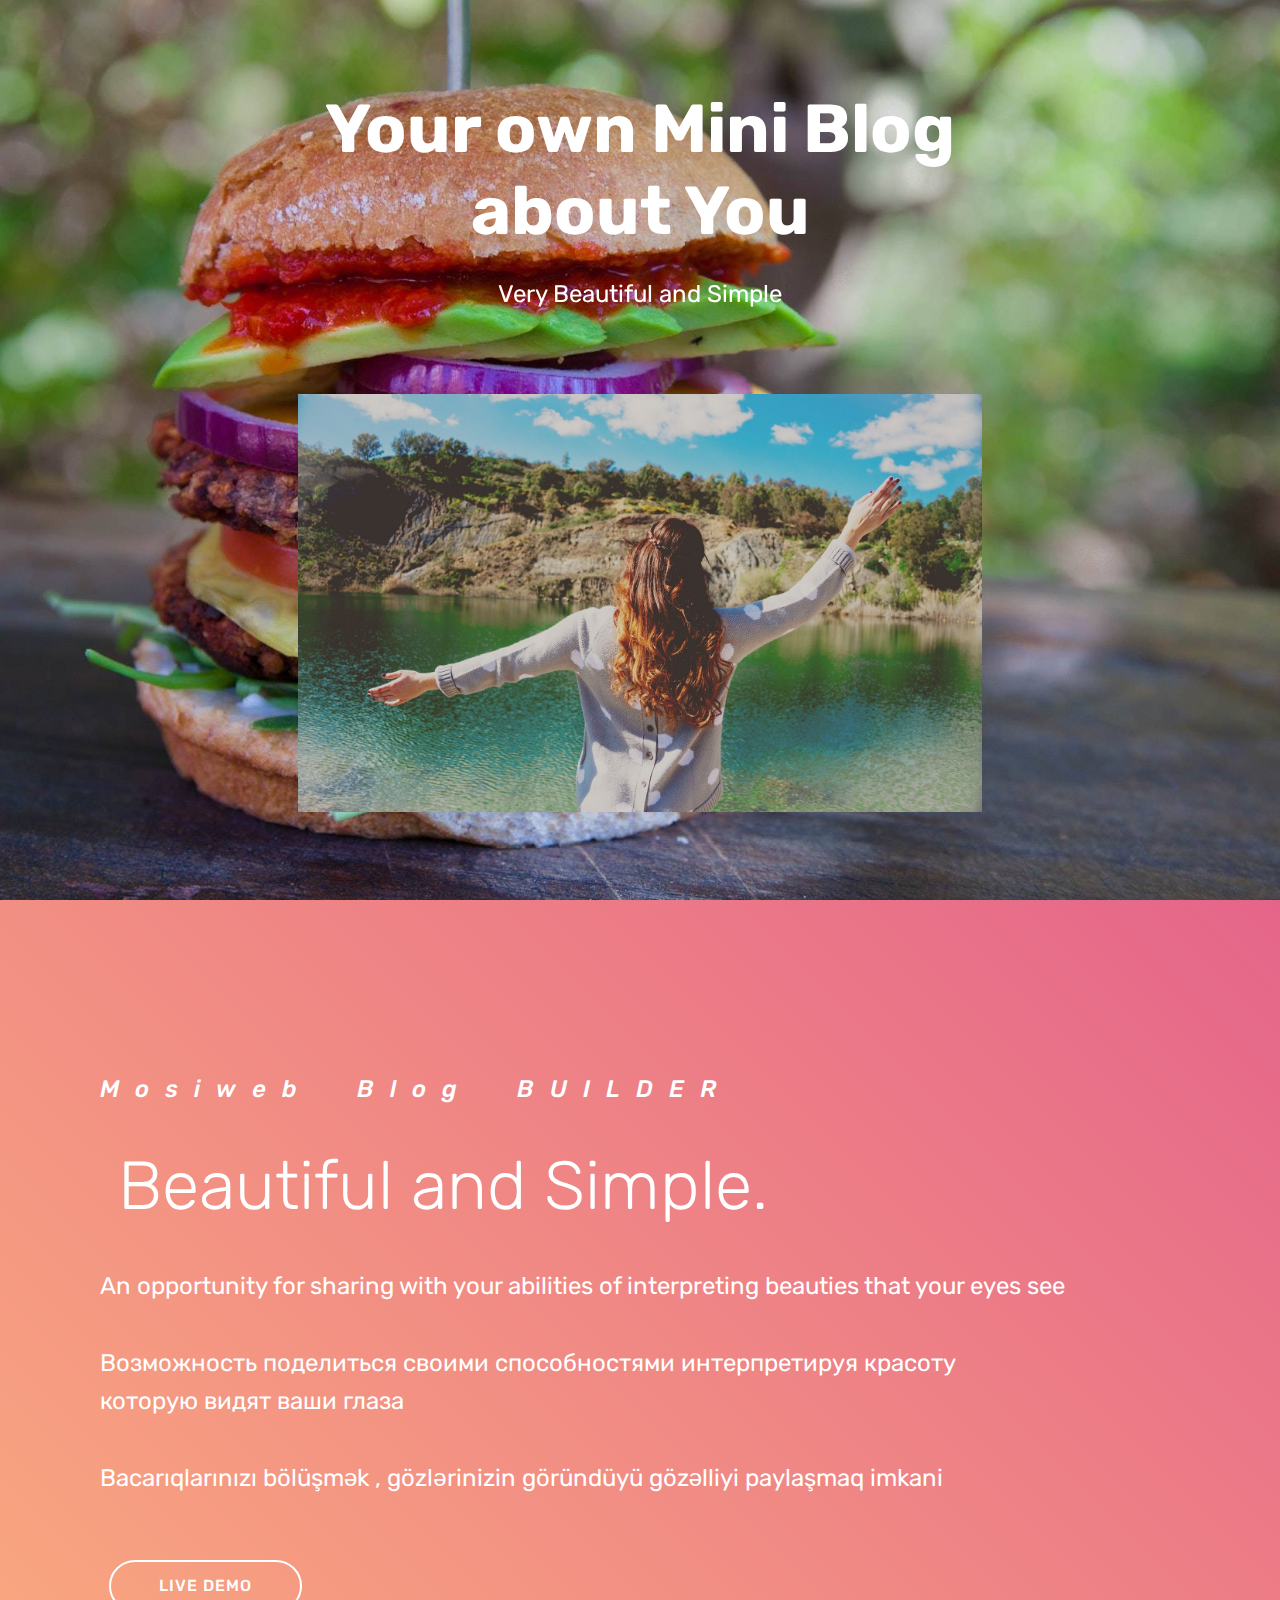
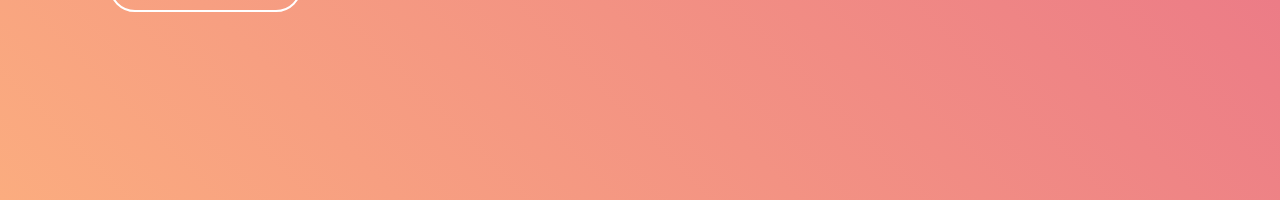
==== index.html @ c3b63a8f "create github pages" ====
<!DOCTYPE html>
<html >
<head>
  <!-- Site made with Mobirise Website Builder v4.6.5, https://mobirise.com -->
  <meta charset="UTF-8">
  <meta http-equiv="X-UA-Compatible" content="IE=edge">
  <meta name="generator" content="Mobirise v4.6.5, mobirise.com">
  <meta name="viewport" content="width=device-width, initial-scale=1, minimum-scale=1">
  <link rel="shortcut icon" href="assets/images/smashicons-128x128.png" type="image/x-icon">
  <meta name="description" content="">
  <title>Mosi Web</title>
  <link rel="stylesheet" href="assets/web/assets/mobirise-icons/mobirise-icons.css">
  <link rel="stylesheet" href="assets/tether/tether.min.css">
  <link rel="stylesheet" href="assets/bootstrap/css/bootstrap.min.css">
  <link rel="stylesheet" href="assets/bootstrap/css/bootstrap-grid.min.css">
  <link rel="stylesheet" href="assets/bootstrap/css/bootstrap-reboot.min.css">
  <link rel="stylesheet" href="assets/soundcloud-plugin/style.css">
  <link rel="stylesheet" href="assets/theme/css/style.css">
  <link rel="stylesheet" href="assets/mobirise/css/mbr-additional.css" type="text/css">
  
  
  
</head>
<body>
  <section class="header4 cid-qLmcb4S2F9 mbr-fullscreen mbr-parallax-background" id="header4-1">

    

    

    <div class="container">
        <div class="row justify-content-md-center">
            <div class="media-content col-md-10">
                <h1 class="mbr-section-title align-center mbr-white pb-3 mbr-bold mbr-fonts-style display-1">
                    Your own Mini Blog<br>about You</h1>
                
                <div class="mbr-text align-center mbr-white pb-3">
                    <p class="mbr-text mbr-fonts-style display-5">
                        Very Beautiful and Simple</p>
                </div>
                
            </div>
            <div class="mbr-figure pt-5">
                <img src="assets/images/mbr-1768x1080.jpg" alt="Mobirise" title="" style="width: 60%;">
            </div>
        </div>
    </div>
</section>

<section class="engine"><a href="https://mobirise.ws/e">best web builder software</a></section><section class="header11 cid-qLmchrKUx7 mbr-fullscreen" id="header11-2">

    <!-- Block parameters controls (Blue "Gear" panel) -->
    
    <!-- End block parameters -->

    
    <div class="container align-left">
        <div class="media-container-column mbr-white col-md-12">
            <h3 class="mbr-section-subtitle py-3 mbr-fonts-style display-5">
                Mosiweb &nbsp;Blog &nbsp;BUILDER
            </h3>
            <h1 class="mbr-section-title py-3 mbr-fonts-style display-1">&nbsp;Beautiful and Simple.
            </h1>
            <p class="mbr-text py-3 mbr-fonts-style display-5">An opportunity for sharing with your abilities of interpreting beauties that your eyes see<br><br>Возможность поделиться своими способностями
интерпретируя красоту<br>которую видят ваши глаза<br><br>Bacarıqlarınızı bölüşmək , gözlərinizin göründüyü gözəlliyi paylaşmaq imkani<br></p>
            <div class="mbr-section-btn py-4"><a class="btn btn-md btn-white-outline display-4" href="page1.html">LIVE DEMO</a></div>
        </div>
    </div>

    
</section>


  <script src="assets/web/assets/jquery/jquery.min.js"></script>
  <script src="assets/popper/popper.min.js"></script>
  <script src="assets/tether/tether.min.js"></script>
  <script src="assets/bootstrap/js/bootstrap.min.js"></script>
  <script src="assets/smoothscroll/smooth-scroll.js"></script>
  <script src="assets/parallax/jarallax.min.js"></script>
  <script src="assets/theme/js/script.js"></script>
  
  
</body>
</html>
---- assets/web/assets/mobirise-icons/mobirise-icons.css ----
@font-face {
  font-family: 'MobiriseIcons';
  src:  url('mobirise-icons.eot?spat4u');
  src:  url('mobirise-icons.eot?spat4u#iefix') format('embedded-opentype'),
    url('mobirise-icons.ttf?spat4u') format('truetype'),
    url('mobirise-icons.woff?spat4u') format('woff'),
    url('mobirise-icons.svg?spat4u#MobiriseIcons') format('svg');
  font-weight: normal;
  font-style: normal;
}

[class^="mbri-"], [class*=" mbri-"] {
  /* use !important to prevent issues with browser extensions that change fonts */
  font-family: MobiriseIcons !important;
  speak: none;
  font-style: normal;
  font-weight: normal;
  font-variant: normal;
  text-transform: none;
  line-height: 1;

  /* Better Font Rendering =========== */
  -webkit-font-smoothing: antialiased;
  -moz-osx-font-smoothing: grayscale;
}

.mbri-add-submenu:before {
  content: "\e900";
}
.mbri-alert:before {
  content: "\e901";
}
.mbri-align-center:before {
  content: "\e902";
}
.mbri-align-justify:before {
  content: "\e903";
}
.mbri-align-left:before {
  content: "\e904";
}
.mbri-align-right:before {
  content: "\e905";
}
.mbri-android:before {
  content: "\e906";
}
.mbri-apple:before {
  content: "\e907";
}
.mbri-arrow-down:before {
  content: "\e908";
}
.mbri-arrow-next:before {
  content: "\e909";
}
.mbri-arrow-prev:before {
  content: "\e90a";
}
.mbri-arrow-up:before {
  content: "\e90b";
}
.mbri-bold:before {
  content: "\e90c";
}
.mbri-bookmark:before {
  content: "\e90d";
}
.mbri-bootstrap:before {
  content: "\e90e";
}
.mbri-briefcase:before {
  content: "\e90f";
}
.mbri-browse:before {
  content: "\e910";
}
.mbri-bulleted-list:before {
  content: "\e911";
}
.mbri-calendar:before {
  content: "\e912";
}
.mbri-camera:before {
  content: "\e913";
}
.mbri-cart-add:before {
  content: "\e914";
}
.mbri-cart-full:before {
  content: "\e915";
}
.mbri-cash:before {
  content: "\e916";
}
.mbri-change-style:before {
  content: "\e917";
}
.mbri-chat:before {
  content: "\e918";
}
.mbri-clock:before {
  content: "\e919";
}
.mbri-close:before {
  content: "\e91a";
}
.mbri-cloud:before {
  content: "\e91b";
}
.mbri-code:before {
  content: "\e91c";
}
.mbri-contact-form:before {
  content: "\e91d";
}
.mbri-credit-card:before {
  content: "\e91e";
}
.mbri-cursor-click:before {
  content: "\e91f";
}
.mbri-cust-feedback:before {
  content: "\e920";
}
.mbri-database:before {
  content: "\e921";
}
.mbri-delivery:before {
  content: "\e922";
}
.mbri-desktop:before {
  content: "\e923";
}
.mbri-devices:before {
  content: "\e924";
}
.mbri-down:before {
  content: "\e925";
}
.mbri-download:before {
  content: "\e989";
}
.mbri-drag-n-drop:before {
  content: "\e927";
}
.mbri-drag-n-drop2:before {
  content: "\e928";
}
.mbri-edit:before {
  content: "\e929";
}
.mbri-edit2:before {
  content: "\e92a";
}
.mbri-error:before {
  content: "\e92b";
}
.mbri-extension:before {
  content: "\e92c";
}
.mbri-features:before {
  content: "\e92d";
}
.mbri-file:before {
  content: "\e92e";
}
.mbri-flag:before {
  content: "\e92f";
}
.mbri-folder:before {
  content: "\e930";
}
.mbri-gift:before {
  content: "\e931";
}
.mbri-github:before {
  content: "\e932";
}
.mbri-globe:before {
  content: "\e933";
}
.mbri-globe-2:before {
  content: "\e934";
}
.mbri-growing-chart:before {
  content: "\e935";
}
.mbri-hearth:before {
  content: "\e936";
}
.mbri-help:before {
  content: "\e937";
}
.mbri-home:before {
  content: "\e938";
}
.mbri-hot-cup:before {
  content: "\e939";
}
.mbri-idea:before {
  content: "\e93a";
}
.mbri-image-gallery:before {
  content: "\e93b";
}
.mbri-image-slider:before {
  content: "\e93c";
}
.mbri-info:before {
  content: "\e93d";
}
.mbri-italic:before {
  content: "\e93e";
}
.mbri-key:before {
  content: "\e93f";
}
.mbri-laptop:before {
  content: "\e940";
}
.mbri-layers:before {
  content: "\e941";
}
.mbri-left-right:before {
  content: "\e942";
}
.mbri-left:before {
  content: "\e943";
}
.mbri-letter:before {
  content: "\e944";
}
.mbri-like:before {
  content: "\e945";
}
.mbri-link:before {
  content: "\e946";
}
.mbri-lock:before {
  content: "\e947";
}
.mbri-login:before {
  content: "\e948";
}
.mbri-logout:before {
  content: "\e949";
}
.mbri-magic-stick:before {
  content: "\e94a";
}
.mbri-map-pin:before {
  content: "\e94b";
}
.mbri-menu:before {
  content: "\e94c";
}
.mbri-mobile:before {
  content: "\e94d";
}
.mbri-mobile2:before {
  content: "\e94e";
}
.mbri-mobirise:before {
  content: "\e94f";
}
.mbri-more-horizontal:before {
  content: "\e950";
}
.mbri-more-vertical:before {
  content: "\e951";
}
.mbri-music:before {
  content: "\e952";
}
.mbri-new-file:before {
  content: "\e953";
}
.mbri-numbered-list:before {
  content: "\e954";
}
.mbri-opened-folder:before {
  content: "\e955";
}
.mbri-pages:before {
  content: "\e956";
}
.mbri-paper-plane:before {
  content: "\e957";
}
.mbri-paperclip:before {
  content: "\e958";
}
.mbri-photo:before {
  content: "\e959";
}
.mbri-photos:before {
  content: "\e95a";
}
.mbri-pin:before {
  content: "\e95b";
}
.mbri-play:before {
  content: "\e95c";
}
.mbri-plus:before {
  content: "\e95d";
}
.mbri-preview:before {
  content: "\e95e";
}
.mbri-print:before {
  content: "\e95f";
}
.mbri-protect:before {
  content: "\e960";
}
.mbri-question:before {
  content: "\e961";
}
.mbri-quote-left:before {
  content: "\e962";
}
.mbri-quote-right:before {
  content: "\e963";
}
.mbri-refresh:before {
  content: "\e964";
}
.mbri-responsive:before {
  content: "\e965";
}
.mbri-right:before {
  content: "\e966";
}
.mbri-rocket:before {
  content: "\e967";
}
.mbri-sad-face:before {
  content: "\e968";
}
.mbri-sale:before {
  content: "\e969";
}
.mbri-save:before {
  content: "\e96a";
}
.mbri-search:before {
  content: "\e96b";
}
.mbri-setting:before {
  content: "\e96c";
}
.mbri-setting2:before {
  content: "\e96d";
}
.mbri-setting3:before {
  content: "\e96e";
}
.mbri-share:before {
  content: "\e96f";
}
.mbri-shopping-bag:before {
  content: "\e970";
}
.mbri-shopping-basket:before {
  content: "\e971";
}
.mbri-shopping-cart:before {
  content: "\e972";
}
.mbri-sites:before {
  content: "\e973";
}
.mbri-smile-face:before {
  content: "\e974";
}
.mbri-speed:before {
  content: "\e975";
}
.mbri-star:before {
  content: "\e976";
}
.mbri-success:before {
  content: "\e977";
}
.mbri-sun:before {
  content: "\e978";
}
.mbri-sun2:before {
  content: "\e979";
}
.mbri-tablet:before {
  content: "\e97a";
}
.mbri-tablet-vertical:before {
  content: "\e97b";
}
.mbri-target:before {
  content: "\e97c";
}
.mbri-timer:before {
  content: "\e97d";
}
.mbri-to-ftp:before {
  content: "\e97e";
}
.mbri-to-local-drive:before {
  content: "\e97f";
}
.mbri-touch-swipe:before {
  content: "\e980";
}
.mbri-touch:before {
  content: "\e981";
}
.mbri-trash:before {
  content: "\e982";
}
.mbri-underline:before {
  content: "\e983";
}
.mbri-unlink:before {
  content: "\e984";
}
.mbri-unlock:before {
  content: "\e985";
}
.mbri-up-down:before {
  content: "\e986";
}
.mbri-up:before {
  content: "\e987";
}
.mbri-update:before {
  content: "\e988";
}
.mbri-upload:before {
 content: "\e926"; 
}
.mbri-user:before {
  content: "\e98a";
}
.mbri-user2:before {
  content: "\e98b";
}
.mbri-users:before {
  content: "\e98c";
}
.mbri-video:before {
  content: "\e98d";
}
.mbri-video-play:before {
  content: "\e98e";
}
.mbri-watch:before {
  content: "\e98f";
}
.mbri-website-theme:before {
  content: "\e990";
}
.mbri-wifi:before {
  content: "\e991";
}
.mbri-windows:before {
  content: "\e992";
}
.mbri-zoom-out:before {
  content: "\e993";
}
.mbri-redo:before {
  content: "\e994";
}
.mbri-undo:before {
  content: "\e995";
}
---- assets/soundcloud-plugin/style.css ----
.addons-container {
  position: relative;
  margin-left: auto;
  margin-right: auto;
  padding-right: 15px;
  padding-left: 15px; }
  @media (min-width: 576px) {
    .addons-container {
      padding-right: 15px;
      padding-left: 15px; } }
  @media (min-width: 768px) {
    .addons-container {
      padding-right: 15px;
      padding-left: 15px; } }
  @media (min-width: 992px) {
    .addons-container {
      padding-right: 15px;
      padding-left: 15px; } }
  @media (min-width: 1200px) {
    .addons-container {
      padding-right: 15px;
      padding-left: 15px; } }
  @media (min-width: 576px) {
    .addons-container {
      width: 540px;
      max-width: 100%; } }
  @media (min-width: 768px) {
    .addons-container {
      width: 720px;
      max-width: 100%; } }
  @media (min-width: 992px) {
    .addons-container {
      width: 960px;
      max-width: 100%; } }
  @media (min-width: 1200px) {
    .addons-container {
      width: 1140px;
      max-width: 100%; } }

.addons-container-inner{
    position: relative;
    width: 100%;
    min-height: 1px;
    padding-right: 15px;
    padding-left: 15px;
}
@media (min-width: 567px) {
    .addons-container-inner{
        -ms-flex: 0 0 66.666667%;
        flex: 0 0 66.666667%;
        max-width: 66.666667%;
    }
}
.addons-row{
    display: flex;
    justify-content:center;
}
---- assets/theme/css/style.css ----
/*!
 * Mobirise v4 theme (https://mobirise.com/)
 * Copyright 2017 Mobirise
 */
section {
  background-color: #eeeeee; }

section,
.container,
.container-fluid {
  position: relative;
  word-wrap: break-word; }

a.mbr-iconfont:hover {
  text-decoration: none; }

.article .lead p, .article .lead ul, .article .lead ol, .article .lead pre, .article .lead blockquote {
  margin-bottom: 0; }

a {
  font-style: normal;
  font-weight: 400;
  cursor: pointer; }
  a, a:hover {
    text-decoration: none; }

figure {
  margin-bottom: 0; }

body {
  color: #232323; }

h1, h2, h3, h4, h5, h6,
.h1, .h2, .h3, .h4, .h5, .h6,
.display-1, .display-2, .display-3, .display-4 {
  line-height: 1;
  word-break: break-word;
  word-wrap: break-word; }

b, strong {
  font-weight: bold; }

blockquote {
  padding: 10px 0 10px 20px;
  position: relative;
  border-left: 2px solid;
  border-color: #ff3366; }

input:-webkit-autofill, input:-webkit-autofill:hover, input:-webkit-autofill:focus, input:-webkit-autofill:active {
  transition-delay: 9999s;
  transition-property: background-color, color; }

textarea[type="hidden"] {
  display: none; }

body {
  position: relative; }

section {
  background-position: 50% 50%;
  background-repeat: no-repeat;
  background-size: cover; }
  section .mbr-background-video,
  section .mbr-background-video-preview {
    position: absolute;
    bottom: 0;
    left: 0;
    right: 0;
    top: 0; }

.hidden {
  visibility: hidden; }

.mbr-z-index20 {
  z-index: 20; }

/*! Base colors */
.mbr-white {
  color: #ffffff; }

.mbr-black {
  color: #000000; }

.mbr-bg-white {
  background-color: #ffffff; }

.mbr-bg-black {
  background-color: #000000; }

/*! Text-aligns */
.align-left {
  text-align: left; }

.align-center {
  text-align: center; }

.align-right {
  text-align: right; }

@media (max-width: 767px) {
  .align-left, .align-center, .align-right, .mbr-section-btn, .mbr-section-title {
    text-align: center; } }
/*! Font-weight  */
.mbr-light {
  font-weight: 300; }

.mbr-regular {
  font-weight: 400; }

.mbr-semibold {
  font-weight: 500; }

.mbr-bold {
  font-weight: 700; }

/*! Media  */
.media-size-item {
  -webkit-flex: 1 1 auto;
  -moz-flex: 1 1 auto;
  -ms-flex: 1 1 auto;
  -o-flex: 1 1 auto;
  flex: 1 1 auto; }

.media-content {
  -webkit-flex-basis: 100%;
  flex-basis: 100%; }

.media-container-row {
  display: -ms-flexbox;
  display: -webkit-flex;
  display: flex;
  -webkit-flex-direction: row;
  -ms-flex-direction: row;
  flex-direction: row;
  -webkit-flex-wrap: wrap;
  -ms-flex-wrap: wrap;
  flex-wrap: wrap;
  -webkit-justify-content: center;
  -ms-flex-pack: center;
  justify-content: center;
  -webkit-align-content: center;
  -ms-flex-line-pack: center;
  align-content: center;
  -webkit-align-items: start;
  -ms-flex-align: start;
  align-items: start; }
  .media-container-row .media-size-item {
    width: 400px; }

.media-container-column {
  display: -ms-flexbox;
  display: -webkit-flex;
  display: flex;
  -webkit-flex-direction: column;
  -ms-flex-direction: column;
  flex-direction: column;
  -webkit-flex-wrap: wrap;
  -ms-flex-wrap: wrap;
  flex-wrap: wrap;
  -webkit-justify-content: center;
  -ms-flex-pack: center;
  justify-content: center;
  -webkit-align-content: center;
  -ms-flex-line-pack: center;
  align-content: center;
  -webkit-align-items: stretch;
  -ms-flex-align: stretch;
  align-items: stretch; }
  .media-container-column > * {
    width: 100%; }

@media (min-width: 992px) {
  .media-container-row {
    -webkit-flex-wrap: nowrap;
    -ms-flex-wrap: nowrap;
    flex-wrap: nowrap; } }
figure {
  overflow: hidden; }

figure[mbr-media-size] {
  transition: width 0.1s; }

.mbr-figure img, .mbr-figure iframe {
  display: block;
  width: 100%; }

.card {
  background-color: transparent;
  border: none; }

.card-img {
  text-align: center;
  flex-shrink: 0; }

.media {
  max-width: 100%;
  margin: 0 auto; }

.mbr-figure {
  -ms-flex-item-align: center;
  -ms-grid-row-align: center;
  -webkit-align-self: center;
  align-self: center; }

.media-container > div {
  max-width: 100%; }

.mbr-figure img, .card-img img {
  width: 100%; }

@media (max-width: 991px) {
  .media-size-item {
    width: auto !important; }

  .media {
    width: auto; }

  .mbr-figure {
    width: 100% !important; } }
/*! Buttons */
.mbr-section-btn {
  margin-left: -.25rem;
  margin-right: -.25rem;
  font-size: 0; }

nav .mbr-section-btn {
  margin-left: 0rem;
  margin-right: 0rem; }

/*! Btn icon margin */
.btn .mbr-iconfont, .btn.btn-sm .mbr-iconfont {
  cursor: pointer;
  margin-right: 0.5rem; }

.btn.btn-md .mbr-iconfont, .btn.btn-md .mbr-iconfont {
  margin-right: 0.8rem; }

.mbr-regular {
  font-weight: 400; }

.mbr-semibold {
  font-weight: 500; }

.mbr-bold {
  font-weight: 700; }

[type="submit"] {
  -webkit-appearance: none; }

/*! Full-screen */
.mbr-fullscreen .mbr-overlay {
  min-height: 100vh; }

.mbr-fullscreen {
  display: flex;
  display: -webkit-flex;
  display: -moz-flex;
  display: -ms-flex;
  display: -o-flex;
  align-items: center;
  -webkit-align-items: center;
  min-height: 100vh;
  padding-top: 3rem;
  padding-bottom: 3rem; }

/*! Map */
.map {
  height: 25rem;
  position: relative; }
  .map iframe {
    width: 100%;
    height: 100%; }

/* Form */
.form-asterisk {
  font-family: initial;
  position: absolute;
  top: -2px;
  font-weight: normal; }

/*! Scroll to top arrow */
.mbr-arrow-up {
  bottom: 25px;
  right: 90px;
  position: fixed;
  text-align: right;
  z-index: 5000;
  color: #ffffff;
  font-size: 32px;
  transform: rotate(180deg);
  -webkit-transform: rotate(180deg); }

.mbr-arrow-up a {
  background: rgba(0, 0, 0, 0.2);
  border-radius: 3px;
  color: #fff;
  display: inline-block;
  height: 60px;
  width: 60px;
  outline-style: none !important;
  position: relative;
  text-decoration: none;
  transition: all .3s ease-in-out;
  cursor: pointer;
  text-align: center; }
  .mbr-arrow-up a:hover {
    background-color: rgba(0, 0, 0, 0.4); }
  .mbr-arrow-up a i {
    line-height: 60px; }

.mbr-arrow-up-icon {
  display: block;
  color: #fff; }

.mbr-arrow-up-icon::before {
  content: "\203a";
  display: inline-block;
  font-family: serif;
  font-size: 32px;
  line-height: 1;
  font-style: normal;
  position: relative;
  top: 6px;
  left: -4px;
  -webkit-transform: rotate(-90deg);
  transform: rotate(-90deg); }

/*! Arrow Down */
.mbr-arrow {
  position: absolute;
  bottom: 45px;
  left: 50%;
  width: 60px;
  height: 60px;
  cursor: pointer;
  background-color: rgba(80, 80, 80, 0.5);
  border-radius: 50%;
  -webkit-transform: translateX(-50%);
  transform: translateX(-50%); }
  .mbr-arrow > a {
    display: inline-block;
    text-decoration: none;
    outline-style: none;
    -webkit-animation: arrowdown 1.7s ease-in-out infinite;
    animation: arrowdown 1.7s ease-in-out infinite; }
    .mbr-arrow > a > i {
      position: absolute;
      top: -2px;
      left: 15px;
      font-size: 2rem; }

@keyframes arrowdown {
  0% {
    transform: translateY(0px);
    -webkit-transform: translateY(0px); }
  50% {
    transform: translateY(-5px);
    -webkit-transform: translateY(-5px); }
  100% {
    transform: translateY(0px);
    -webkit-transform: translateY(0px); } }
@-webkit-keyframes arrowdown {
  0% {
    transform: translateY(0px);
    -webkit-transform: translateY(0px); }
  50% {
    transform: translateY(-5px);
    -webkit-transform: translateY(-5px); }
  100% {
    transform: translateY(0px);
    -webkit-transform: translateY(0px); } }
@media (max-width: 500px) {
  .mbr-arrow-up {
    left: 50%;
    right: auto;
    transform: translateX(-50%) rotate(180deg);
    -webkit-transform: translateX(-50%) rotate(180deg); } }
/*Gradients animation*/
@keyframes gradient-animation {
  from {
    background-position: 0% 100%;
    animation-timing-function: ease-in-out; }
  to {
    background-position: 100% 0%;
    animation-timing-function: ease-in-out; } }
@-webkit-keyframes gradient-animation {
  from {
    background-position: 0% 100%;
    animation-timing-function: ease-in-out; }
  to {
    background-position: 100% 0%;
    animation-timing-function: ease-in-out; } }
.bg-gradient {
  background-size: 200% 200%;
  animation: gradient-animation 5s infinite alternate;
  -webkit-animation: gradient-animation 5s infinite alternate; }

.menu .navbar-brand {
  display: -webkit-flex; }
  .menu .navbar-brand span {
    display: flex;
    display: -webkit-flex; }
  .menu .navbar-brand .navbar-caption-wrap {
    display: -webkit-flex; }
  .menu .navbar-brand .navbar-logo img {
    display: -webkit-flex; }
@media (min-width: 768px) and (max-width: 991px) {
  .menu .navbar-toggleable-sm .navbar-nav {
    display: -webkit-box;
    display: -webkit-flex;
    display: -ms-flexbox; } }
@media (min-width: 992px) {
  .menu .navbar-nav.nav-dropdown {
    display: -webkit-flex; }
  .menu .navbar-toggleable-sm .navbar-collapse {
    display: -webkit-flex !important; } }

/*# sourceMappingURL=style.css.map */
.engine {
	position: absolute;
	text-indent: -2400px;
	text-align: center;
	padding: 0;
	top: 0;
	left: -2400px;
}
---- assets/mobirise/css/mbr-additional.css ----
@import url(https://fonts.googleapis.com/css?family=Rubik:300,300i,400,400i,500,500i,700,700i,900,900i);





body {
  font-style: normal;
  line-height: 1.5;
}
.mbr-section-title {
  font-style: normal;
  line-height: 1.2;
}
.mbr-section-subtitle {
  line-height: 1.3;
}
.mbr-text {
  font-style: normal;
  line-height: 1.6;
}
.display-1 {
  font-family: 'Rubik', sans-serif;
  font-size: 4.25rem;
}
.display-1 > .mbr-iconfont {
  font-size: 6.8rem;
}
.display-2 {
  font-family: 'Rubik', sans-serif;
  font-size: 3rem;
}
.display-2 > .mbr-iconfont {
  font-size: 4.8rem;
}
.display-4 {
  font-family: 'Rubik', sans-serif;
  font-size: 1rem;
}
.display-4 > .mbr-iconfont {
  font-size: 1.6rem;
}
.display-5 {
  font-family: 'Rubik', sans-serif;
  font-size: 1.5rem;
}
.display-5 > .mbr-iconfont {
  font-size: 2.4rem;
}
.display-7 {
  font-family: 'Rubik', sans-serif;
  font-size: 1rem;
}
.display-7 > .mbr-iconfont {
  font-size: 1.6rem;
}
/* ---- Fluid typography for mobile devices ---- */
/* 1.4 - font scale ratio ( bootstrap == 1.42857 ) */
/* 100vw - current viewport width */
/* (48 - 20)  48 == 48rem == 768px, 20 == 20rem == 320px(minimal supported viewport) */
/* 0.65 - min scale variable, may vary */
@media (max-width: 768px) {
  .display-1 {
    font-size: 3.4rem;
    font-size: calc( 2.1374999999999997rem + (4.25 - 2.1374999999999997) * ((100vw - 20rem) / (48 - 20)));
    line-height: calc( 1.4 * (2.1374999999999997rem + (4.25 - 2.1374999999999997) * ((100vw - 20rem) / (48 - 20))));
  }
  .display-2 {
    font-size: 2.4rem;
    font-size: calc( 1.7rem + (3 - 1.7) * ((100vw - 20rem) / (48 - 20)));
    line-height: calc( 1.4 * (1.7rem + (3 - 1.7) * ((100vw - 20rem) / (48 - 20))));
  }
  .display-4 {
    font-size: 0.8rem;
    font-size: calc( 1rem + (1 - 1) * ((100vw - 20rem) / (48 - 20)));
    line-height: calc( 1.4 * (1rem + (1 - 1) * ((100vw - 20rem) / (48 - 20))));
  }
  .display-5 {
    font-size: 1.2rem;
    font-size: calc( 1.175rem + (1.5 - 1.175) * ((100vw - 20rem) / (48 - 20)));
    line-height: calc( 1.4 * (1.175rem + (1.5 - 1.175) * ((100vw - 20rem) / (48 - 20))));
  }
}
/* Buttons */
.btn {
  font-weight: 500;
  border-width: 2px;
  font-style: normal;
  letter-spacing: 1px;
  margin: .4rem .8rem;
  white-space: normal;
  -webkit-transition: all 0.3s ease-in-out;
  -moz-transition: all 0.3s ease-in-out;
  transition: all 0.3s ease-in-out;
  padding: 1rem 3rem;
  border-radius: 3px;
  display: inline-flex;
  align-items: center;
  justify-content: center;
  word-break: break-word;
}
.btn-sm {
  font-weight: 500;
  letter-spacing: 1px;
  -webkit-transition: all 0.3s ease-in-out;
  -moz-transition: all 0.3s ease-in-out;
  transition: all 0.3s ease-in-out;
  padding: 0.6rem 1.5rem;
  border-radius: 3px;
}
.btn-md {
  font-weight: 500;
  letter-spacing: 1px;
  margin: .4rem .8rem !important;
  -webkit-transition: all 0.3s ease-in-out;
  -moz-transition: all 0.3s ease-in-out;
  transition: all 0.3s ease-in-out;
  padding: 1rem 3rem;
  border-radius: 3px;
}
.btn-lg {
  font-weight: 500;
  letter-spacing: 1px;
  margin: .4rem .8rem !important;
  -webkit-transition: all 0.3s ease-in-out;
  -moz-transition: all 0.3s ease-in-out;
  transition: all 0.3s ease-in-out;
  padding: 1.2rem 3.2rem;
  border-radius: 3px;
}
.bg-primary {
  background-color: #149dcc !important;
}
.bg-success {
  background-color: #f7ed4a !important;
}
.bg-info {
  background-color: #82786e !important;
}
.bg-warning {
  background-color: #879a9f !important;
}
.bg-danger {
  background-color: #b1a374 !important;
}
.btn-primary,
.btn-primary:active {
  background-color: #149dcc !important;
  border-color: #149dcc !important;
  color: #ffffff !important;
}
.btn-primary:hover,
.btn-primary:focus,
.btn-primary.focus,
.btn-primary.active {
  color: #ffffff !important;
  background-color: #0d6786 !important;
  border-color: #0d6786 !important;
}
.btn-primary.disabled,
.btn-primary:disabled {
  color: #ffffff !important;
  background-color: #0d6786 !important;
  border-color: #0d6786 !important;
}
.btn-secondary,
.btn-secondary:active {
  background-color: #ff3366 !important;
  border-color: #ff3366 !important;
  color: #ffffff !important;
}
.btn-secondary:hover,
.btn-secondary:focus,
.btn-secondary.focus,
.btn-secondary.active {
  color: #ffffff !important;
  background-color: #e50039 !important;
  border-color: #e50039 !important;
}
.btn-secondary.disabled,
.btn-secondary:disabled {
  color: #ffffff !important;
  background-color: #e50039 !important;
  border-color: #e50039 !important;
}
.btn-info,
.btn-info:active {
  background-color: #82786e !important;
  border-color: #82786e !important;
  color: #ffffff !important;
}
.btn-info:hover,
.btn-info:focus,
.btn-info.focus,
.btn-info.active {
  color: #ffffff !important;
  background-color: #59524b !important;
  border-color: #59524b !important;
}
.btn-info.disabled,
.btn-info:disabled {
  color: #ffffff !important;
  background-color: #59524b !important;
  border-color: #59524b !important;
}
.btn-success,
.btn-success:active {
  background-color: #f7ed4a !important;
  border-color: #f7ed4a !important;
  color: #3f3c03 !important;
}
.btn-success:hover,
.btn-success:focus,
.btn-success.focus,
.btn-success.active {
  color: #3f3c03 !important;
  background-color: #eadd0a !important;
  border-color: #eadd0a !important;
}
.btn-success.disabled,
.btn-success:disabled {
  color: #3f3c03 !important;
  background-color: #eadd0a !important;
  border-color: #eadd0a !important;
}
.btn-warning,
.btn-warning:active {
  background-color: #879a9f !important;
  border-color: #879a9f !important;
  color: #ffffff !important;
}
.btn-warning:hover,
.btn-warning:focus,
.btn-warning.focus,
.btn-warning.active {
  color: #ffffff !important;
  background-color: #617479 !important;
  border-color: #617479 !important;
}
.btn-warning.disabled,
.btn-warning:disabled {
  color: #ffffff !important;
  background-color: #617479 !important;
  border-color: #617479 !important;
}
.btn-danger,
.btn-danger:active {
  background-color: #b1a374 !important;
  border-color: #b1a374 !important;
  color: #ffffff !important;
}
.btn-danger:hover,
.btn-danger:focus,
.btn-danger.focus,
.btn-danger.active {
  color: #ffffff !important;
  background-color: #8b7d4e !important;
  border-color: #8b7d4e !important;
}
.btn-danger.disabled,
.btn-danger:disabled {
  color: #ffffff !important;
  background-color: #8b7d4e !important;
  border-color: #8b7d4e !important;
}
.btn-white {
  color: #333333 !important;
}
.btn-white,
.btn-white:active {
  background-color: #ffffff !important;
  border-color: #ffffff !important;
  color: #808080 !important;
}
.btn-white:hover,
.btn-white:focus,
.btn-white.focus,
.btn-white.active {
  color: #808080 !important;
  background-color: #d9d9d9 !important;
  border-color: #d9d9d9 !important;
}
.btn-white.disabled,
.btn-white:disabled {
  color: #808080 !important;
  background-color: #d9d9d9 !important;
  border-color: #d9d9d9 !important;
}
.btn-black,
.btn-black:active {
  background-color: #333333 !important;
  border-color: #333333 !important;
  color: #ffffff !important;
}
.btn-black:hover,
.btn-black:focus,
.btn-black.focus,
.btn-black.active {
  color: #ffffff !important;
  background-color: #0d0d0d !important;
  border-color: #0d0d0d !important;
}
.btn-black.disabled,
.btn-black:disabled {
  color: #ffffff !important;
  background-color: #0d0d0d !important;
  border-color: #0d0d0d !important;
}
.btn-primary-outline,
.btn-primary-outline:active {
  background: none;
  border-color: #0b566f;
  color: #0b566f;
}
.btn-primary-outline:hover,
.btn-primary-outline:focus,
.btn-primary-outline.focus,
.btn-primary-outline.active {
  color: #ffffff;
  background-color: #149dcc;
  border-color: #149dcc;
}
.btn-primary-outline.disabled,
.btn-primary-outline:disabled {
  color: #ffffff !important;
  background-color: #149dcc !important;
  border-color: #149dcc !important;
}
.btn-secondary-outline,
.btn-secondary-outline:active {
  background: none;
  border-color: #cc0033;
  color: #cc0033;
}
.btn-secondary-outline:hover,
.btn-secondary-outline:focus,
.btn-secondary-outline.focus,
.btn-secondary-outline.active {
  color: #ffffff;
  background-color: #ff3366;
  border-color: #ff3366;
}
.btn-secondary-outline.disabled,
.btn-secondary-outline:disabled {
  color: #ffffff !important;
  background-color: #ff3366 !important;
  border-color: #ff3366 !important;
}
.btn-info-outline,
.btn-info-outline:active {
  background: none;
  border-color: #4b453f;
  color: #4b453f;
}
.btn-info-outline:hover,
.btn-info-outline:focus,
.btn-info-outline.focus,
.btn-info-outline.active {
  color: #ffffff;
  background-color: #82786e;
  border-color: #82786e;
}
.btn-info-outline.disabled,
.btn-info-outline:disabled {
  color: #ffffff !important;
  background-color: #82786e !important;
  border-color: #82786e !important;
}
.btn-success-outline,
.btn-success-outline:active {
  background: none;
  border-color: #d2c609;
  color: #d2c609;
}
.btn-success-outline:hover,
.btn-success-outline:focus,
.btn-success-outline.focus,
.btn-success-outline.active {
  color: #3f3c03;
  background-color: #f7ed4a;
  border-color: #f7ed4a;
}
.btn-success-outline.disabled,
.btn-success-outline:disabled {
  color: #3f3c03 !important;
  background-color: #f7ed4a !important;
  border-color: #f7ed4a !important;
}
.btn-warning-outline,
.btn-warning-outline:active {
  background: none;
  border-color: #55666b;
  color: #55666b;
}
.btn-warning-outline:hover,
.btn-warning-outline:focus,
.btn-warning-outline.focus,
.btn-warning-outline.active {
  color: #ffffff;
  background-color: #879a9f;
  border-color: #879a9f;
}
.btn-warning-outline.disabled,
.btn-warning-outline:disabled {
  color: #ffffff !important;
  background-color: #879a9f !important;
  border-color: #879a9f !important;
}
.btn-danger-outline,
.btn-danger-outline:active {
  background: none;
  border-color: #7a6e45;
  color: #7a6e45;
}
.btn-danger-outline:hover,
.btn-danger-outline:focus,
.btn-danger-outline.focus,
.btn-danger-outline.active {
  color: #ffffff;
  background-color: #b1a374;
  border-color: #b1a374;
}
.btn-danger-outline.disabled,
.btn-danger-outline:disabled {
  color: #ffffff !important;
  background-color: #b1a374 !important;
  border-color: #b1a374 !important;
}
.btn-black-outline,
.btn-black-outline:active {
  background: none;
  border-color: #000000;
  color: #000000;
}
.btn-black-outline:hover,
.btn-black-outline:focus,
.btn-black-outline.focus,
.btn-black-outline.active {
  color: #ffffff;
  background-color: #333333;
  border-color: #333333;
}
.btn-black-outline.disabled,
.btn-black-outline:disabled {
  color: #ffffff !important;
  background-color: #333333 !important;
  border-color: #333333 !important;
}
.btn-white-outline,
.btn-white-outline:active,
.btn-white-outline.active {
  background: none;
  border-color: #ffffff;
  color: #ffffff;
}
.btn-white-outline:hover,
.btn-white-outline:focus,
.btn-white-outline.focus {
  color: #333333;
  background-color: #ffffff;
  border-color: #ffffff;
}
.text-primary {
  color: #149dcc !important;
}
.text-secondary {
  color: #ff3366 !important;
}
.text-success {
  color: #f7ed4a !important;
}
.text-info {
  color: #82786e !important;
}
.text-warning {
  color: #879a9f !important;
}
.text-danger {
  color: #b1a374 !important;
}
.text-white {
  color: #ffffff !important;
}
.text-black {
  color: #000000 !important;
}
a.text-primary:hover,
a.text-primary:focus {
  color: #0b566f !important;
}
a.text-secondary:hover,
a.text-secondary:focus {
  color: #cc0033 !important;
}
a.text-success:hover,
a.text-success:focus {
  color: #d2c609 !important;
}
a.text-info:hover,
a.text-info:focus {
  color: #4b453f !important;
}
a.text-warning:hover,
a.text-warning:focus {
  color: #55666b !important;
}
a.text-danger:hover,
a.text-danger:focus {
  color: #7a6e45 !important;
}
a.text-white:hover,
a.text-white:focus {
  color: #b3b3b3 !important;
}
a.text-black:hover,
a.text-black:focus {
  color: #4d4d4d !important;
}
.alert-success {
  background-color: #70c770;
}
.alert-info {
  background-color: #82786e;
}
.alert-warning {
  background-color: #879a9f;
}
.alert-danger {
  background-color: #b1a374;
}
.mbr-section-btn a.btn:not(.btn-form) {
  border-radius: 100px;
}
.mbr-section-btn a.btn:not(.btn-form):hover,
.mbr-section-btn a.btn:not(.btn-form):focus {
  box-shadow: none !important;
}
.mbr-section-btn a.btn:not(.btn-form):hover,
.mbr-section-btn a.btn:not(.btn-form):focus {
  box-shadow: 0 10px 40px 0 rgba(0, 0, 0, 0.2) !important;
  -webkit-box-shadow: 0 10px 40px 0 rgba(0, 0, 0, 0.2) !important;
}
.mbr-gallery-filter li a {
  border-radius: 100px !important;
}
.mbr-gallery-filter li.active .btn {
  background-color: #149dcc;
  border-color: #149dcc;
  color: #ffffff;
}
.mbr-gallery-filter li.active .btn:focus {
  box-shadow: none;
}
.nav-tabs .nav-link {
  border-radius: 100px !important;
}
.btn-form {
  border-radius: 0;
}
.btn-form:hover {
  cursor: pointer;
}
a,
a:hover {
  color: #149dcc;
}
.mbr-plan-header.bg-primary .mbr-plan-subtitle,
.mbr-plan-header.bg-primary .mbr-plan-price-desc {
  color: #b4e6f8;
}
.mbr-plan-header.bg-success .mbr-plan-subtitle,
.mbr-plan-header.bg-success .mbr-plan-price-desc {
  color: #ffffff;
}
.mbr-plan-header.bg-info .mbr-plan-subtitle,
.mbr-plan-header.bg-info .mbr-plan-price-desc {
  color: #beb8b2;
}
.mbr-plan-header.bg-warning .mbr-plan-subtitle,
.mbr-plan-header.bg-warning .mbr-plan-price-desc {
  color: #ced6d8;
}
.mbr-plan-header.bg-danger .mbr-plan-subtitle,
.mbr-plan-header.bg-danger .mbr-plan-price-desc {
  color: #dfd9c6;
}
/* Scroll to top button*/
.scrollToTop_wraper {
  opacity: 0 !important;
}
#scrollToTop a i:before {
  content: '';
  position: absolute;
  height: 40%;
  top: 25%;
  background: #fff;
  width: 2px;
  left: calc(50% - 1px);
}
#scrollToTop a i:after {
  content: '';
  position: absolute;
  display: block;
  border-top: 2px solid #fff;
  border-right: 2px solid #fff;
  width: 40%;
  height: 40%;
  left: 30%;
  bottom: 30%;
  transform: rotate(135deg);
}
/* Others*/
.note-check a[data-value=Rubik] {
  font-style: normal;
}
.mbr-arrow a {
  color: #ffffff;
}
@media (max-width: 767px) {
  .mbr-arrow {
    display: none;
  }
}
.form-control-label {
  position: relative;
  cursor: pointer;
  margin-bottom: .357em;
  padding: 0;
}
.alert {
  color: #ffffff;
  border-radius: 0;
  border: 0;
  font-size: .875rem;
  line-height: 1.5;
  margin-bottom: 1.875rem;
  padding: 1.25rem;
  position: relative;
}
.alert.alert-form::after {
  background-color: inherit;
  bottom: -7px;
  content: "";
  display: block;
  height: 14px;
  left: 50%;
  margin-left: -7px;
  position: absolute;
  transform: rotate(45deg);
  width: 14px;
}
.form-control {
  background-color: #f5f5f5;
  box-shadow: none;
  color: #565656;
  font-family: 'Rubik', sans-serif;
  font-size: 1rem;
  line-height: 1.43;
  min-height: 3.5em;
  padding: 1.07em .5em;
}
.form-control > .mbr-iconfont {
  font-size: 1.6rem;
}
.form-control,
.form-control:focus {
  border: 1px solid #e8e8e8;
}
.form-active .form-control:invalid {
  border-color: red;
}
.mbr-overlay {
  background-color: #000;
  bottom: 0;
  left: 0;
  opacity: .5;
  position: absolute;
  right: 0;
  top: 0;
  z-index: 0;
}
blockquote {
  font-style: italic;
  padding: 10px 0 10px 20px;
  font-size: 1.09rem;
  position: relative;
  border-color: #149dcc;
  border-width: 3px;
}
ul,
ol,
pre,
blockquote {
  margin-bottom: 2.3125rem;
}
pre {
  background: #f4f4f4;
  padding: 10px 24px;
  white-space: pre-wrap;
}
.inactive {
  -webkit-user-select: none;
  -moz-user-select: none;
  -ms-user-select: none;
  user-select: none;
  pointer-events: none;
  -webkit-user-drag: none;
  user-drag: none;
}
.mbr-section__comments .row {
  justify-content: center;
}
/* Forms */
.mbr-form .btn {
  margin: .4rem 0;
}
.mbr-form .input-group-btn a.btn {
  border-radius: 100px !important;
}
.mbr-form .input-group-btn a.btn:hover {
  box-shadow: 0 10px 40px 0 rgba(0, 0, 0, 0.2);
}
.mbr-form .input-group-btn button[type="submit"] {
  border-radius: 100px !important;
  padding: 1rem 3rem;
}
.mbr-form .input-group-btn button[type="submit"]:hover {
  box-shadow: 0 10px 40px 0 rgba(0, 0, 0, 0.2);
}
.form2 .form-control {
  border-top-left-radius: 100px;
  border-bottom-left-radius: 100px;
}
.form2 .input-group-btn a.btn {
  border-top-left-radius: 0 !important;
  border-bottom-left-radius: 0 !important;
}
.form2 .input-group-btn button[type="submit"] {
  border-top-left-radius: 0 !important;
  border-bottom-left-radius: 0 !important;
}
.form3 input[type="email"] {
  border-radius: 100px !important;
}
@media (max-width: 349px) {
  .form2 input[type="email"] {
    border-radius: 100px !important;
  }
  .form2 .input-group-btn a.btn {
    border-radius: 100px !important;
  }
  .form2 .input-group-btn button[type="submit"] {
    border-radius: 100px !important;
  }
}
@media (max-width: 767px) {
  .btn {
    font-size: .75rem !important;
  }
  .btn .mbr-iconfont {
    font-size: 1rem !important;
  }
}
/* Social block */
.btn-social {
  font-size: 20px;
  border-radius: 50%;
  padding: 0;
  width: 44px;
  height: 44px;
  line-height: 44px;
  text-align: center;
  position: relative;
  border: 2px solid #c0a375;
  border-color: #149dcc;
  color: #232323;
  cursor: pointer;
}
.btn-social i {
  top: 0;
  line-height: 44px;
  width: 44px;
}
.btn-social:hover {
  color: #fff;
  background: #149dcc;
}
.btn-social + .btn {
  margin-left: .1rem;
}
/* Footer */
.mbr-footer-content li::before,
.mbr-footer .mbr-contacts li::before {
  background: #149dcc;
}
.mbr-footer-content li a:hover,
.mbr-footer .mbr-contacts li a:hover {
  color: #149dcc;
}
.footer3 input[type="email"],
.footer4 input[type="email"] {
  border-radius: 100px !important;
}
.footer3 .input-group-btn a.btn,
.footer4 .input-group-btn a.btn {
  border-radius: 100px !important;
}
.footer3 .input-group-btn button[type="submit"],
.footer4 .input-group-btn button[type="submit"] {
  border-radius: 100px !important;
}
/* Headers*/
.header13 .form-inline input[type="email"],
.header14 .form-inline input[type="email"] {
  border-radius: 100px;
}
.header13 .form-inline input[type="text"],
.header14 .form-inline input[type="text"] {
  border-radius: 100px;
}
.header13 .form-inline input[type="tel"],
.header14 .form-inline input[type="tel"] {
  border-radius: 100px;
}
.header13 .form-inline a.btn,
.header14 .form-inline a.btn {
  border-radius: 100px;
}
.header13 .form-inline button,
.header14 .form-inline button {
  border-radius: 100px !important;
}
.offset-1 {
  margin-left: 8.33333%;
}
.offset-2 {
  margin-left: 16.66667%;
}
.offset-3 {
  margin-left: 25%;
}
.offset-4 {
  margin-left: 33.33333%;
}
.offset-5 {
  margin-left: 41.66667%;
}
.offset-6 {
  margin-left: 50%;
}
.offset-7 {
  margin-left: 58.33333%;
}
.offset-8 {
  margin-left: 66.66667%;
}
.offset-9 {
  margin-left: 75%;
}
.offset-10 {
  margin-left: 83.33333%;
}
.offset-11 {
  margin-left: 91.66667%;
}
@media (min-width: 576px) {
  .offset-sm-0 {
    margin-left: 0%;
  }
  .offset-sm-1 {
    margin-left: 8.33333%;
  }
  .offset-sm-2 {
    margin-left: 16.66667%;
  }
  .offset-sm-3 {
    margin-left: 25%;
  }
  .offset-sm-4 {
    margin-left: 33.33333%;
  }
  .offset-sm-5 {
    margin-left: 41.66667%;
  }
  .offset-sm-6 {
    margin-left: 50%;
  }
  .offset-sm-7 {
    margin-left: 58.33333%;
  }
  .offset-sm-8 {
    margin-left: 66.66667%;
  }
  .offset-sm-9 {
    margin-left: 75%;
  }
  .offset-sm-10 {
    margin-left: 83.33333%;
  }
  .offset-sm-11 {
    margin-left: 91.66667%;
  }
}
@media (min-width: 768px) {
  .offset-md-0 {
    margin-left: 0%;
  }
  .offset-md-1 {
    margin-left: 8.33333%;
  }
  .offset-md-2 {
    margin-left: 16.66667%;
  }
  .offset-md-3 {
    margin-left: 25%;
  }
  .offset-md-4 {
    margin-left: 33.33333%;
  }
  .offset-md-5 {
    margin-left: 41.66667%;
  }
  .offset-md-6 {
    margin-left: 50%;
  }
  .offset-md-7 {
    margin-left: 58.33333%;
  }
  .offset-md-8 {
    margin-left: 66.66667%;
  }
  .offset-md-9 {
    margin-left: 75%;
  }
  .offset-md-10 {
    margin-left: 83.33333%;
  }
  .offset-md-11 {
    margin-left: 91.66667%;
  }
}
@media (min-width: 992px) {
  .offset-lg-0 {
    margin-left: 0%;
  }
  .offset-lg-1 {
    margin-left: 8.33333%;
  }
  .offset-lg-2 {
    margin-left: 16.66667%;
  }
  .offset-lg-3 {
    margin-left: 25%;
  }
  .offset-lg-4 {
    margin-left: 33.33333%;
  }
  .offset-lg-5 {
    margin-left: 41.66667%;
  }
  .offset-lg-6 {
    margin-left: 50%;
  }
  .offset-lg-7 {
    margin-left: 58.33333%;
  }
  .offset-lg-8 {
    margin-left: 66.66667%;
  }
  .offset-lg-9 {
    margin-left: 75%;
  }
  .offset-lg-10 {
    margin-left: 83.33333%;
  }
  .offset-lg-11 {
    margin-left: 91.66667%;
  }
}
@media (min-width: 1200px) {
  .offset-xl-0 {
    margin-left: 0%;
  }
  .offset-xl-1 {
    margin-left: 8.33333%;
  }
  .offset-xl-2 {
    margin-left: 16.66667%;
  }
  .offset-xl-3 {
    margin-left: 25%;
  }
  .offset-xl-4 {
    margin-left: 33.33333%;
  }
  .offset-xl-5 {
    margin-left: 41.66667%;
  }
  .offset-xl-6 {
    margin-left: 50%;
  }
  .offset-xl-7 {
    margin-left: 58.33333%;
  }
  .offset-xl-8 {
    margin-left: 66.66667%;
  }
  .offset-xl-9 {
    margin-left: 75%;
  }
  .offset-xl-10 {
    margin-left: 83.33333%;
  }
  .offset-xl-11 {
    margin-left: 91.66667%;
  }
}
.navbar-toggler {
  -webkit-align-self: flex-start;
  -ms-flex-item-align: start;
  align-self: flex-start;
  padding: 0.25rem 0.75rem;
  font-size: 1.25rem;
  line-height: 1;
  background: transparent;
  border: 1px solid transparent;
  -webkit-border-radius: 0.25rem;
  border-radius: 0.25rem;
}
.navbar-toggler:focus,
.navbar-toggler:hover {
  text-decoration: none;
}
.navbar-toggler-icon {
  display: inline-block;
  width: 1.5em;
  height: 1.5em;
  vertical-align: middle;
  content: "";
  background: no-repeat center center;
  -webkit-background-size: 100% 100%;
  -o-background-size: 100% 100%;
  background-size: 100% 100%;
}
.navbar-toggler-left {
  position: absolute;
  left: 1rem;
}
.navbar-toggler-right {
  position: absolute;
  right: 1rem;
}
@media (max-width: 575px) {
  .navbar-toggleable .navbar-nav .dropdown-menu {
    position: static;
    float: none;
  }
  .navbar-toggleable > .container {
    padding-right: 0;
    padding-left: 0;
  }
}
@media (min-width: 576px) {
  .navbar-toggleable {
    -webkit-box-orient: horizontal;
    -webkit-box-direction: normal;
    -webkit-flex-direction: row;
    -ms-flex-direction: row;
    flex-direction: row;
    -webkit-flex-wrap: nowrap;
    -ms-flex-wrap: nowrap;
    flex-wrap: nowrap;
    -webkit-box-align: center;
    -webkit-align-items: center;
    -ms-flex-align: center;
    align-items: center;
  }
  .navbar-toggleable .navbar-nav {
    -webkit-box-orient: horizontal;
    -webkit-box-direction: normal;
    -webkit-flex-direction: row;
    -ms-flex-direction: row;
    flex-direction: row;
  }
  .navbar-toggleable .navbar-nav .nav-link {
    padding-right: .5rem;
    padding-left: .5rem;
  }
  .navbar-toggleable > .container {
    display: -webkit-box;
    display: -webkit-flex;
    display: -ms-flexbox;
    display: flex;
    -webkit-flex-wrap: nowrap;
    -ms-flex-wrap: nowrap;
    flex-wrap: nowrap;
    -webkit-box-align: center;
    -webkit-align-items: center;
    -ms-flex-align: center;
    align-items: center;
  }
  .navbar-toggleable .navbar-collapse {
    display: -webkit-box !important;
    display: -webkit-flex !important;
    display: -ms-flexbox !important;
    display: flex !important;
    width: 100%;
  }
  .navbar-toggleable .navbar-toggler {
    display: none;
  }
}
@media (max-width: 767px) {
  .navbar-toggleable-sm .navbar-nav .dropdown-menu {
    position: static;
    float: none;
  }
  .navbar-toggleable-sm > .container {
    padding-right: 0;
    padding-left: 0;
  }
}
@media (min-width: 768px) {
  .navbar-toggleable-sm {
    -webkit-box-orient: horizontal;
    -webkit-box-direction: normal;
    -webkit-flex-direction: row;
    -ms-flex-direction: row;
    flex-direction: row;
    -webkit-flex-wrap: nowrap;
    -ms-flex-wrap: nowrap;
    flex-wrap: nowrap;
    -webkit-box-align: center;
    -webkit-align-items: center;
    -ms-flex-align: center;
    align-items: center;
  }
  .navbar-toggleable-sm .navbar-nav {
    -webkit-box-orient: horizontal;
    -webkit-box-direction: normal;
    -webkit-flex-direction: row;
    -ms-flex-direction: row;
    flex-direction: row;
  }
  .navbar-toggleable-sm .navbar-nav .nav-link {
    padding-right: .5rem;
    padding-left: .5rem;
  }
  .navbar-toggleable-sm > .container {
    display: -webkit-box;
    display: -webkit-flex;
    display: -ms-flexbox;
    display: flex;
    -webkit-flex-wrap: nowrap;
    -ms-flex-wrap: nowrap;
    flex-wrap: nowrap;
    -webkit-box-align: center;
    -webkit-align-items: center;
    -ms-flex-align: center;
    align-items: center;
  }
  .navbar-toggleable-sm .navbar-collapse {
    display: -webkit-box !important;
    display: -webkit-flex !important;
    display: -ms-flexbox !important;
    display: flex !important;
    width: 100%;
  }
  .navbar-toggleable-sm .navbar-toggler {
    display: none;
  }
}
@media (max-width: 991px) {
  .navbar-toggleable-md .navbar-nav .dropdown-menu {
    position: static;
    float: none;
  }
  .navbar-toggleable-md > .container {
    padding-right: 0;
    padding-left: 0;
  }
}
@media (min-width: 992px) {
  .navbar-toggleable-md {
    -webkit-box-orient: horizontal;
    -webkit-box-direction: normal;
    -webkit-flex-direction: row;
    -ms-flex-direction: row;
    flex-direction: row;
    -webkit-flex-wrap: nowrap;
    -ms-flex-wrap: nowrap;
    flex-wrap: nowrap;
    -webkit-box-align: center;
    -webkit-align-items: center;
    -ms-flex-align: center;
    align-items: center;
  }
  .navbar-toggleable-md .navbar-nav {
    -webkit-box-orient: horizontal;
    -webkit-box-direction: normal;
    -webkit-flex-direction: row;
    -ms-flex-direction: row;
    flex-direction: row;
  }
  .navbar-toggleable-md .navbar-nav .nav-link {
    padding-right: .5rem;
    padding-left: .5rem;
  }
  .navbar-toggleable-md > .container {
    display: -webkit-box;
    display: -webkit-flex;
    display: -ms-flexbox;
    display: flex;
    -webkit-flex-wrap: nowrap;
    -ms-flex-wrap: nowrap;
    flex-wrap: nowrap;
    -webkit-box-align: center;
    -webkit-align-items: center;
    -ms-flex-align: center;
    align-items: center;
  }
  .navbar-toggleable-md .navbar-collapse {
    display: -webkit-box !important;
    display: -webkit-flex !important;
    display: -ms-flexbox !important;
    display: flex !important;
    width: 100%;
  }
  .navbar-toggleable-md .navbar-toggler {
    display: none;
  }
}
@media (max-width: 1199px) {
  .navbar-toggleable-lg .navbar-nav .dropdown-menu {
    position: static;
    float: none;
  }
  .navbar-toggleable-lg > .container {
    padding-right: 0;
    padding-left: 0;
  }
}
@media (min-width: 1200px) {
  .navbar-toggleable-lg {
    -webkit-box-orient: horizontal;
    -webkit-box-direction: normal;
    -webkit-flex-direction: row;
    -ms-flex-direction: row;
    flex-direction: row;
    -webkit-flex-wrap: nowrap;
    -ms-flex-wrap: nowrap;
    flex-wrap: nowrap;
    -webkit-box-align: center;
    -webkit-align-items: center;
    -ms-flex-align: center;
    align-items: center;
  }
  .navbar-toggleable-lg .navbar-nav {
    -webkit-box-orient: horizontal;
    -webkit-box-direction: normal;
    -webkit-flex-direction: row;
    -ms-flex-direction: row;
    flex-direction: row;
  }
  .navbar-toggleable-lg .navbar-nav .nav-link {
    padding-right: .5rem;
    padding-left: .5rem;
  }
  .navbar-toggleable-lg > .container {
    display: -webkit-box;
    display: -webkit-flex;
    display: -ms-flexbox;
    display: flex;
    -webkit-flex-wrap: nowrap;
    -ms-flex-wrap: nowrap;
    flex-wrap: nowrap;
    -webkit-box-align: center;
    -webkit-align-items: center;
    -ms-flex-align: center;
    align-items: center;
  }
  .navbar-toggleable-lg .navbar-collapse {
    display: -webkit-box !important;
    display: -webkit-flex !important;
    display: -ms-flexbox !important;
    display: flex !important;
    width: 100%;
  }
  .navbar-toggleable-lg .navbar-toggler {
    display: none;
  }
}
.navbar-toggleable-xl {
  -webkit-box-orient: horizontal;
  -webkit-box-direction: normal;
  -webkit-flex-direction: row;
  -ms-flex-direction: row;
  flex-direction: row;
  -webkit-flex-wrap: nowrap;
  -ms-flex-wrap: nowrap;
  flex-wrap: nowrap;
  -webkit-box-align: center;
  -webkit-align-items: center;
  -ms-flex-align: center;
  align-items: center;
}
.navbar-toggleable-xl .navbar-nav .dropdown-menu {
  position: static;
  float: none;
}
.navbar-toggleable-xl > .container {
  padding-right: 0;
  padding-left: 0;
}
.navbar-toggleable-xl .navbar-nav {
  -webkit-box-orient: horizontal;
  -webkit-box-direction: normal;
  -webkit-flex-direction: row;
  -ms-flex-direction: row;
  flex-direction: row;
}
.navbar-toggleable-xl .navbar-nav .nav-link {
  padding-right: .5rem;
  padding-left: .5rem;
}
.navbar-toggleable-xl > .container {
  display: -webkit-box;
  display: -webkit-flex;
  display: -ms-flexbox;
  display: flex;
  -webkit-flex-wrap: nowrap;
  -ms-flex-wrap: nowrap;
  flex-wrap: nowrap;
  -webkit-box-align: center;
  -webkit-align-items: center;
  -ms-flex-align: center;
  align-items: center;
}
.navbar-toggleable-xl .navbar-collapse {
  display: -webkit-box !important;
  display: -webkit-flex !important;
  display: -ms-flexbox !important;
  display: flex !important;
  width: 100%;
}
.navbar-toggleable-xl .navbar-toggler {
  display: none;
}
.card-img {
  width: auto;
}
.menu .navbar.collapsed:not(.beta-menu) {
  flex-direction: column;
}
.carousel-item.active,
.carousel-item-next,
.carousel-item-prev {
  display: -webkit-box;
  display: -webkit-flex;
  display: -ms-flexbox;
  display: flex;
}
.note-air-layout .dropup .dropdown-menu,
.note-air-layout .navbar-fixed-bottom .dropdown .dropdown-menu {
  bottom: initial !important;
}
html,
body {
  height: auto;
  min-height: 100vh;
}
.dropup .dropdown-toggle::after {
  display: none;
}
.cid-qLmcb4S2F9 {
  background-image: url("../../../assets/images/mbr-1-1620x1080.jpg");
}
.cid-qLmcb4S2F9 .mbr-figure {
  margin: 0 auto;
  width: 100%;
  display: flex;
  justify-content: center;
}
.cid-qLmcb4S2F9 .mbr-figure img {
  height: 100%;
  margin: 0 auto;
}
@media (max-width: 991px) {
  .cid-qLmcb4S2F9 .mbr-figure img {
    width: 100% !important;
  }
}
.cid-qLmchrKUx7 {
  background: linear-gradient(45deg, #fbac7f, #e5658a);
}
.cid-qLmchrKUx7 .mbr-section-subtitle {
  font-style: italic;
  letter-spacing: 1rem;
}
.cid-qLmBo8Y2n5 {
  background-image: url("../../../assets/images/background3.jpg");
}
.cid-qLmBo8Y2n5 .mbr-figure {
  margin: 0 auto;
  width: 100%;
  display: flex;
  justify-content: center;
}
.cid-qLmBo8Y2n5 .mbr-figure img {
  height: 100%;
  margin: 0 auto;
}
@media (max-width: 991px) {
  .cid-qLmBo8Y2n5 .mbr-figure img {
    width: 100% !important;
  }
}
.cid-qLmNkyNoJj {
  padding-top: 90px;
  padding-bottom: 90px;
  background-color: #f9f9f9;
}
.cid-qLmNkyNoJj h3 {
  font-weight: 300;
}
.cid-qLmNkyNoJj .card-img {
  width: initial;
}
.cid-qLmNkyNoJj .card-img .mbr-iconfont {
  font-size: 48px;
  padding-right: 1rem;
}
.cid-qLmNkyNoJj .media-container-row {
  word-wrap: break-word;
  padding-bottom: 2rem;
  height: 100%;
}
.cid-qLmNkyNoJj .media {
  margin: initial;
  align-items: center;
}
.cid-qLmNkyNoJj .mbr-section-subtitle {
  color: #767676;
}
.cid-qLmNkyNoJj .mbr-text {
  color: #767676;
}
.cid-qLmNkyNoJj .media-container-column {
  display: -webkit-flex;
  flex-direction: column;
  -webkit-flex-direction: column;
}
.cid-qLmymm091B {
  padding-top: 90px;
  padding-bottom: 90px;
  background-color: #ffffff;
}
.cid-qLmymm091B .title {
  margin-bottom: 2rem;
}
.cid-qLmymm091B .mbr-section-subtitle {
  color: #767676;
}
.cid-qLmymm091B a:not([href]):not([tabindex]) {
  color: #fff;
  border-radius: 3px;
}
.cid-qLmymm091B a.btn-white:not([href]):not([tabindex]) {
  color: #333;
}
.cid-qLmymm091B .multi-horizontal {
  flex-grow: 1;
  -webkit-flex-grow: 1;
  max-width: 100%;
}
.cid-qLmymm091B .input-group-btn {
  display: block;
  text-align: center;
}
.cid-qLmCiJJQq2 {
  background-image: url("../../../assets/images/background5.jpg");
}
.cid-qLmDjgD2av {
  padding-top: 0px;
  padding-bottom: 120px;
  background-color: #ffffff;
}
.cid-qLmDjgD2av .title {
  margin-bottom: 2rem;
}
.cid-qLmDjgD2av .mbr-section-subtitle {
  color: #767676;
}
.cid-qLmDjgD2av a:not([href]):not([tabindex]) {
  color: #fff;
  border-radius: 3px;
}
.cid-qLmDjgD2av a.btn-white:not([href]):not([tabindex]) {
  color: #333;
}
.cid-qLmDjgD2av .multi-horizontal {
  flex-grow: 1;
  -webkit-flex-grow: 1;
  max-width: 100%;
}
.cid-qLmDjgD2av .input-group-btn {
  display: block;
  text-align: center;
}
.cid-qLmOVETizR {
  padding-top: 90px;
  padding-bottom: 90px;
  background-color: #f9f9f9;
}
.cid-qLmOVETizR h2 {
  text-align: left;
}
.cid-qLmOVETizR h4 {
  text-align: left;
  font-weight: 500;
}
.cid-qLmOVETizR p {
  color: #767676;
  text-align: left;
}
.cid-qLmOVETizR .aside-content {
  flex-basis: 100%;
}
.cid-qLmOVETizR .block-content {
  display: -webkit-flex;
  flex-direction: column;
  -webkit-flex-direction: column;
  word-break: break-word;
}
.cid-qLmOVETizR .media {
  margin: initial;
  align-items: center;
}
.cid-qLmOVETizR .mbr-figure {
  align-self: flex-start;
  -webkit-align-self: flex-start;
  -webkit-flex-shrink: 0;
  flex-shrink: 0;
}
.cid-qLmOVETizR .card-img {
  padding-right: 2rem;
  width: auto;
}
.cid-qLmOVETizR .card-img span {
  font-size: 72px;
  color: #707070;
}
@media (min-width: 992px) {
  .cid-qLmOVETizR .mbr-figure {
    padding-right: 4rem;
  }
}
@media (max-width: 991px) {
  .cid-qLmOVETizR .mbr-figure {
    padding-right: 0;
    padding-bottom: 1rem;
    margin-bottom: 2rem;
  }
}
@media (max-width: 300px) {
  .cid-qLmOVETizR .card-img span {
    font-size: 40px !important;
  }
}
.cid-qLmLLvCFDD {
  padding-top: 90px;
  padding-bottom: 90px;
  background: linear-gradient(0deg, #e5658a, #fbac7f);
}
.cid-qLmLLvCFDD .mbr-iconfont-social {
  font-size: 32px;
  color: #ffffff;
}
.cid-qLmLLvCFDD .social-list a:focus {
  text-decoration: none;
}
.cid-qLmLLvCFDD H2 {
  color: #ffffff;
}
.cid-qLmPZrGFBj {
  padding-top: 90px;
  padding-bottom: 90px;
  background-color: #ffffff;
}
.cid-qLmPZrGFBj .mbr-section-subtitle {
  color: #767676;
  font-weight: 300;
}
.cid-qLmPZrGFBj .number-wrap {
  color: #ffffff;
  border-color: rgba(255, 255, 255, 0.15);
  position: relative;
  display: inline-block;
  text-align: center;
  padding: 5px 10px 13px 10px;
  margin: 0;
  min-width: 118px;
  border-radius: 2px;
  max-width: 100%;
}
.cid-qLmPZrGFBj .number {
  font-style: normal;
  font-weight: 700;
  text-transform: none;
  letter-spacing: -2px;
  font-size: 55px;
  word-spacing: 0;
  line-height: 1.3;
  color: #ffffff;
}
.cid-qLmPZrGFBj .period {
  display: block;
  padding-top: 2px;
  border-top: 1px solid rgba(0, 0, 0, 0.1);
}
.cid-qLmPZrGFBj .dot {
  position: absolute;
  top: -10px;
  right: -1em;
  width: 1em;
  display: block;
  font-size: 55px;
  height: 83%;
  overflow: hidden;
  font-style: normal;
  font-weight: 700;
  line-height: 89.65px;
  text-transform: none;
  letter-spacing: 0;
  word-spacing: 0;
  color: #ffffff;
}
.cid-qLmPZrGFBj .countdown-cont {
  background: linear-gradient(45deg, #149dcc, #c8ceaf);
  max-width: 700px;
  border-radius: 3px;
  margin: 0 auto;
}
@media (max-width: 768px) {
  .cid-qLmPZrGFBj .dot {
    display: none;
  }
}
@media (max-width: 543px) {
  .cid-qLmPZrGFBj .number-wrap {
    margin-bottom: 15px;
  }
}
@media (max-width: 550px) {
  .cid-qLmPZrGFBj .col-xs-3 {
    padding-left: 0;
    padding-right: 0;
  }
  .cid-qLmPZrGFBj .number-wrap {
    min-width: auto;
  }
}
@media (max-width: 440px) {
  .cid-qLmPZrGFBj .number,
  .cid-qLmPZrGFBj .dot {
    font-size: 40px;
  }
}
@media (max-width: 380px) {
  .cid-qLmPZrGFBj .period {
    font-size: 0.8rem;
  }
}
.cid-qLmK87R2BG {
  padding-top: 15px;
  padding-bottom: 15px;
  background-color: #2e2e2e;
}
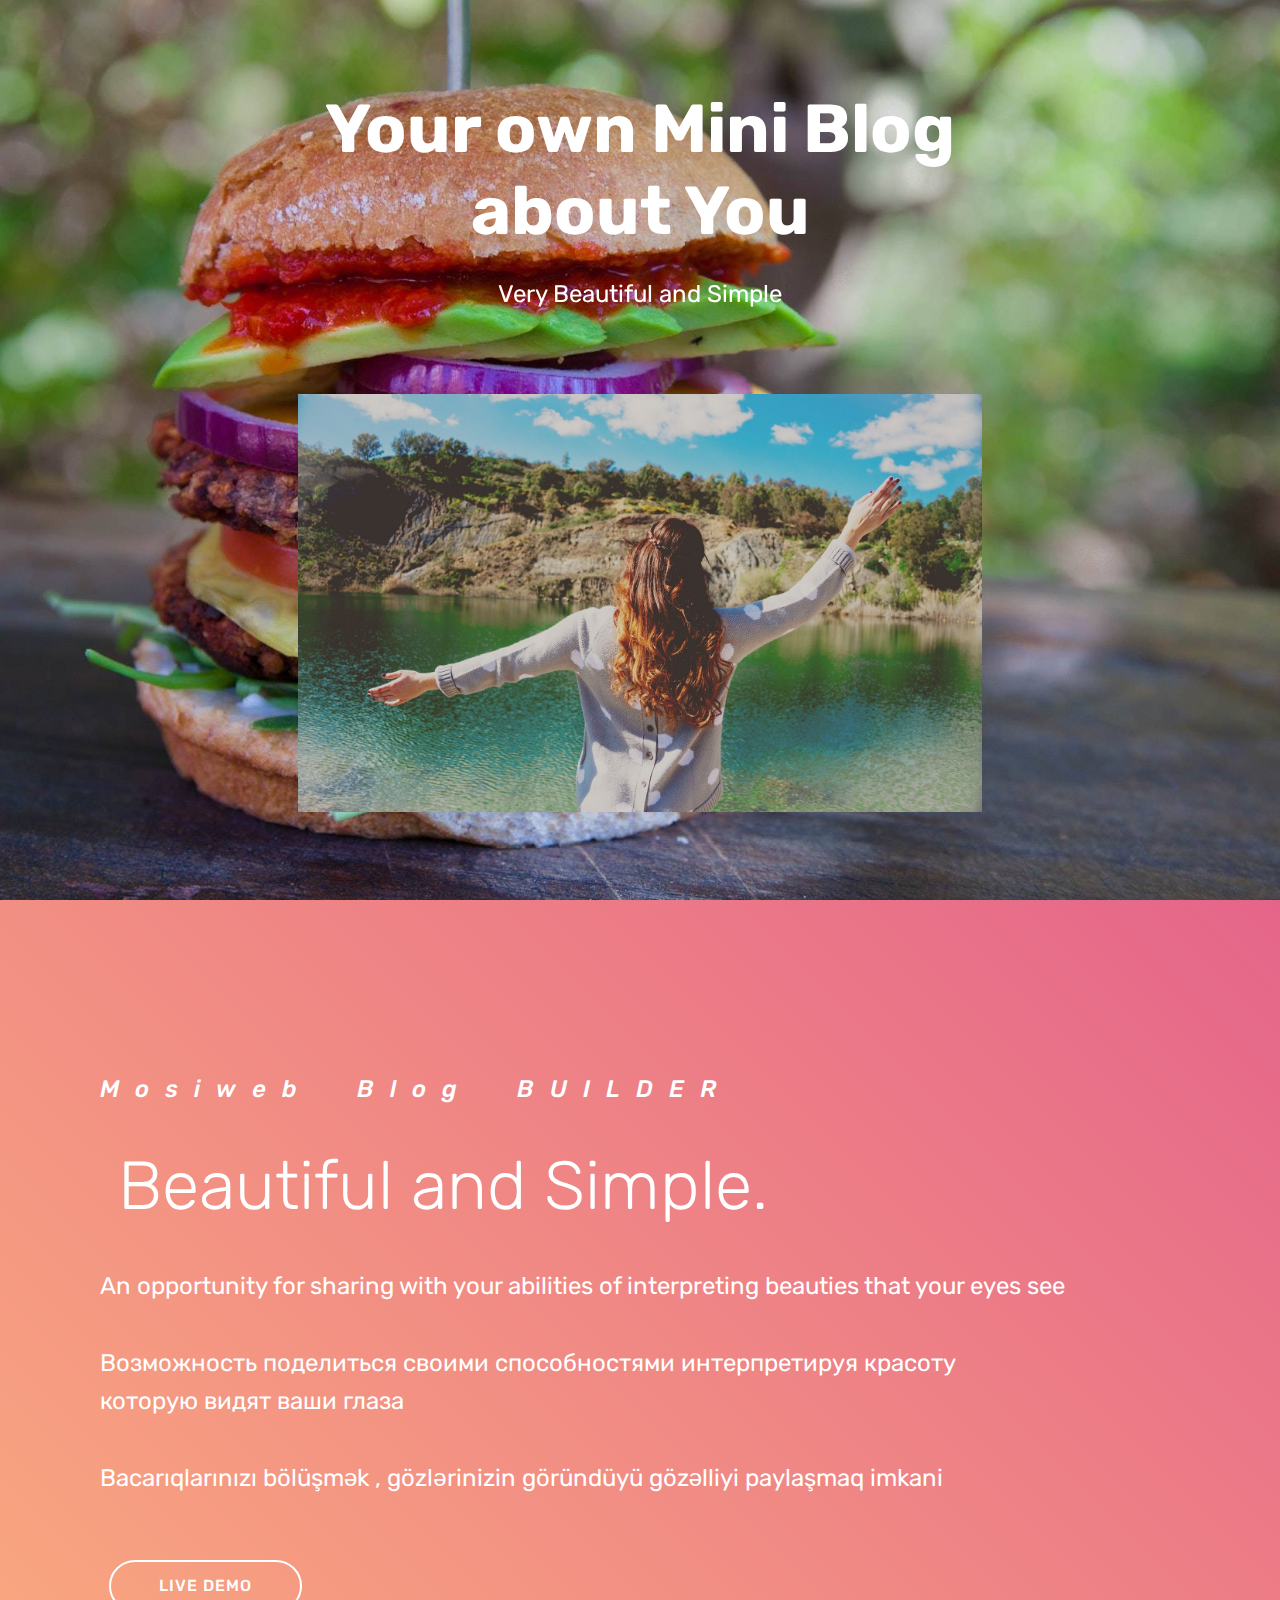
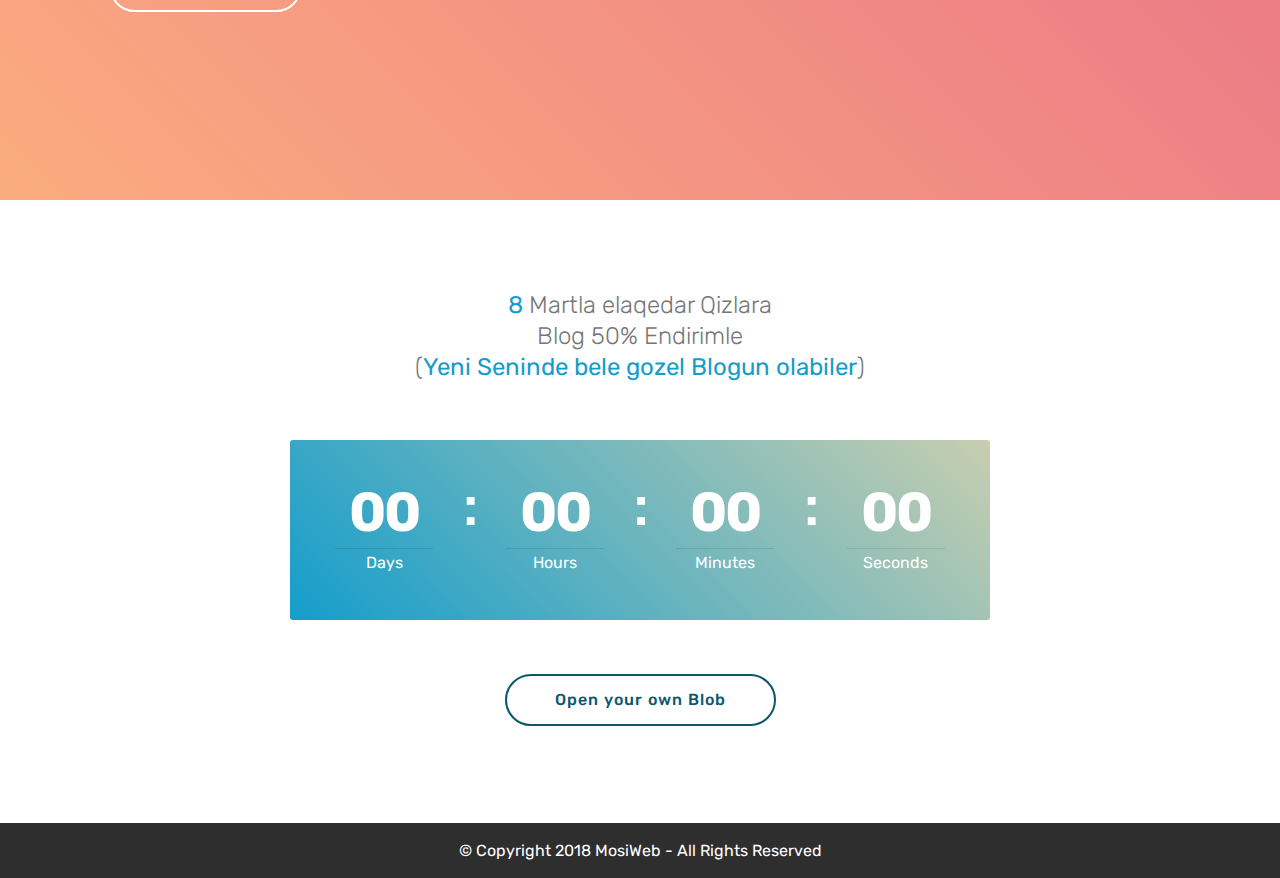
==== commit 4777f52e: "create github pages" ====
--- a/index.html
+++ b/index.html
@@ -47,7 +47,7 @@
     </div>
 </section>
 
-<section class="engine"><a href="https://mobirise.ws/e">best web builder software</a></section><section class="header11 cid-qLmchrKUx7 mbr-fullscreen" id="header11-2">
+<section class="engine"><a href="https://mobirise.ws/b">best free web site creator</a></section><section class="header11 cid-qLmchrKUx7 mbr-fullscreen" id="header11-2">
 
     <!-- Block parameters controls (Blue "Gear" panel) -->
     
@@ -70,6 +70,52 @@
     
 </section>
 
+<section class="countdown2 cid-qLpAUQfV4y" id="countdown2-y">
+
+    
+
+    
+
+    <div class="container">
+        
+        <h3 class="mbr-section-subtitle align-center mbr-fonts-style display-5">
+            <a href="https://www.instagram.com/mosi_web/" target="_blank">8</a>&nbsp;Martla elaqedar Qizlara<br>Blog 50% Endirimle<br>(<a href="https://www.instagram.com/mosi_web/" target="_blank">Yeni Seninde bele gozel Blogun olabiler</a>)</h3>
+    </div>
+    <div class="container pt-5 mt-2">
+        <div class=" countdown-cont align-center p-4">
+            
+            <div class="countdown align-center py-2" data-due-date="2018/03/09">
+            </div>
+            <div class="daysCountdown" title="Days"></div>
+            <div class="hoursCountdown" title="Hours"></div>
+            <div class="minutesCountdown" title="Minutes"></div>
+            <div class="secondsCountdown" title="Seconds"></div>
+            
+        </div>
+
+        <div class="media-container-row pt-5">
+            <div class="mbr-section-btn align-center"><a class="btn btn-primary-outline display-4" href="https://www.instagram.com/mosi_web/" target="_blank">Open your own Blob</a></div>
+        </div>
+    </div>
+</section>
+
+<section once="" class="cid-qLpB2iOTCu" id="footer6-z">
+
+    
+
+    
+
+    <div class="container">
+        <div class="media-container-row align-center mbr-white">
+            <div class="col-12">
+                <p class="mbr-text mb-0 mbr-fonts-style display-7">
+                    © Copyright 2018 MosiWeb - All Rights Reserved
+                </p>
+            </div>
+        </div>
+    </div>
+</section>
+
 
   <script src="assets/web/assets/jquery/jquery.min.js"></script>
   <script src="assets/popper/popper.min.js"></script>
@@ -77,6 +123,7 @@
   <script src="assets/bootstrap/js/bootstrap.min.js"></script>
   <script src="assets/smoothscroll/smooth-scroll.js"></script>
   <script src="assets/parallax/jarallax.min.js"></script>
+  <script src="assets/countdown/jquery.countdown.min.js"></script>
   <script src="assets/theme/js/script.js"></script>
   
   
--- a/assets/mobirise/css/mbr-additional.css
+++ b/assets/mobirise/css/mbr-additional.css
@@ -1397,6 +1397,100 @@
   font-style: italic;
   letter-spacing: 1rem;
 }
+.cid-qLpAUQfV4y {
+  padding-top: 90px;
+  padding-bottom: 90px;
+  background-color: #ffffff;
+}
+.cid-qLpAUQfV4y .mbr-section-subtitle {
+  color: #767676;
+  font-weight: 300;
+}
+.cid-qLpAUQfV4y .number-wrap {
+  color: #ffffff;
+  border-color: rgba(255, 255, 255, 0.15);
+  position: relative;
+  display: inline-block;
+  text-align: center;
+  padding: 5px 10px 13px 10px;
+  margin: 0;
+  min-width: 118px;
+  border-radius: 2px;
+  max-width: 100%;
+}
+.cid-qLpAUQfV4y .number {
+  font-style: normal;
+  font-weight: 700;
+  text-transform: none;
+  letter-spacing: -2px;
+  font-size: 55px;
+  word-spacing: 0;
+  line-height: 1.3;
+  color: #ffffff;
+}
+.cid-qLpAUQfV4y .period {
+  display: block;
+  padding-top: 2px;
+  border-top: 1px solid rgba(0, 0, 0, 0.1);
+}
+.cid-qLpAUQfV4y .dot {
+  position: absolute;
+  top: -10px;
+  right: -1em;
+  width: 1em;
+  display: block;
+  font-size: 55px;
+  height: 83%;
+  overflow: hidden;
+  font-style: normal;
+  font-weight: 700;
+  line-height: 89.65px;
+  text-transform: none;
+  letter-spacing: 0;
+  word-spacing: 0;
+  color: #ffffff;
+}
+.cid-qLpAUQfV4y .countdown-cont {
+  background: linear-gradient(45deg, #149dcc, #c8ceaf);
+  max-width: 700px;
+  border-radius: 3px;
+  margin: 0 auto;
+}
+@media (max-width: 768px) {
+  .cid-qLpAUQfV4y .dot {
+    display: none;
+  }
+}
+@media (max-width: 543px) {
+  .cid-qLpAUQfV4y .number-wrap {
+    margin-bottom: 15px;
+  }
+}
+@media (max-width: 550px) {
+  .cid-qLpAUQfV4y .col-xs-3 {
+    padding-left: 0;
+    padding-right: 0;
+  }
+  .cid-qLpAUQfV4y .number-wrap {
+    min-width: auto;
+  }
+}
+@media (max-width: 440px) {
+  .cid-qLpAUQfV4y .number,
+  .cid-qLpAUQfV4y .dot {
+    font-size: 40px;
+  }
+}
+@media (max-width: 380px) {
+  .cid-qLpAUQfV4y .period {
+    font-size: 0.8rem;
+  }
+}
+.cid-qLpB2iOTCu {
+  padding-top: 15px;
+  padding-bottom: 15px;
+  background-color: #2e2e2e;
+}
 .cid-qLmBo8Y2n5 {
   background-image: url("../../../assets/images/background3.jpg");
 }
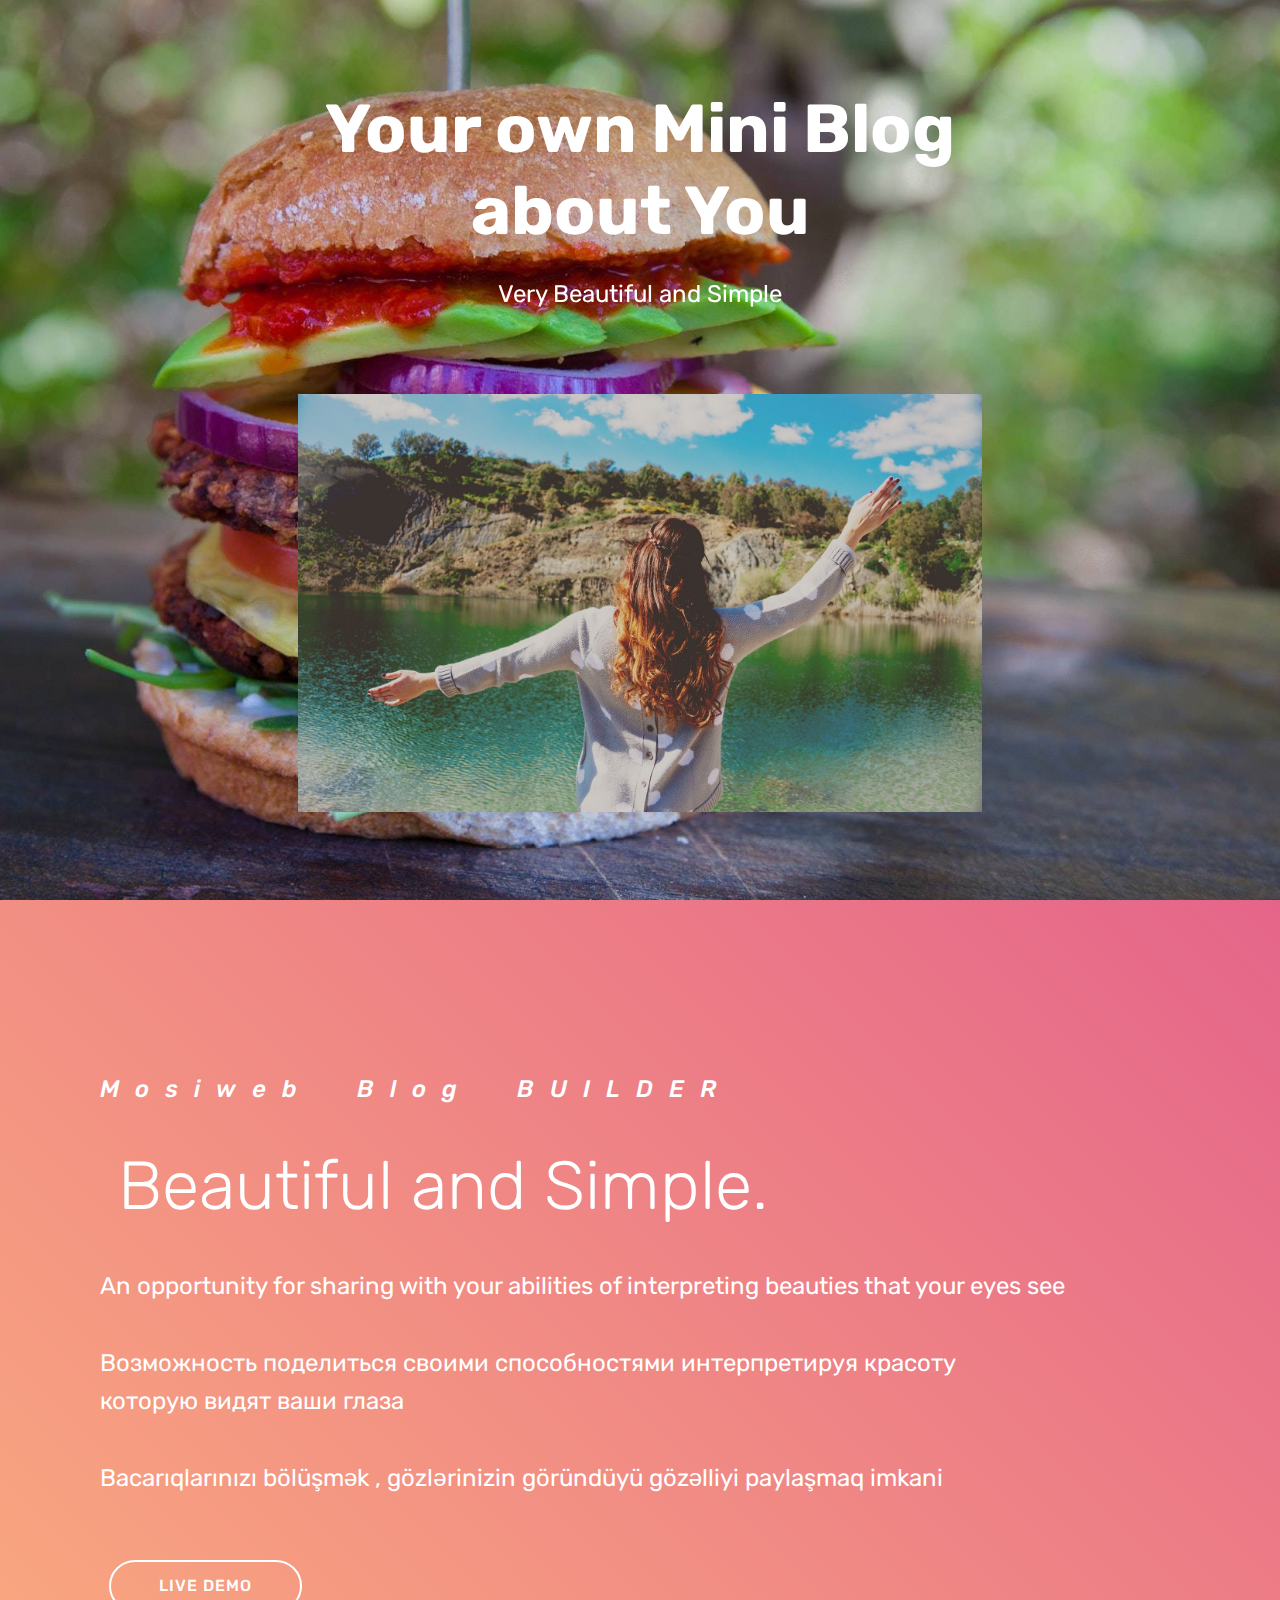
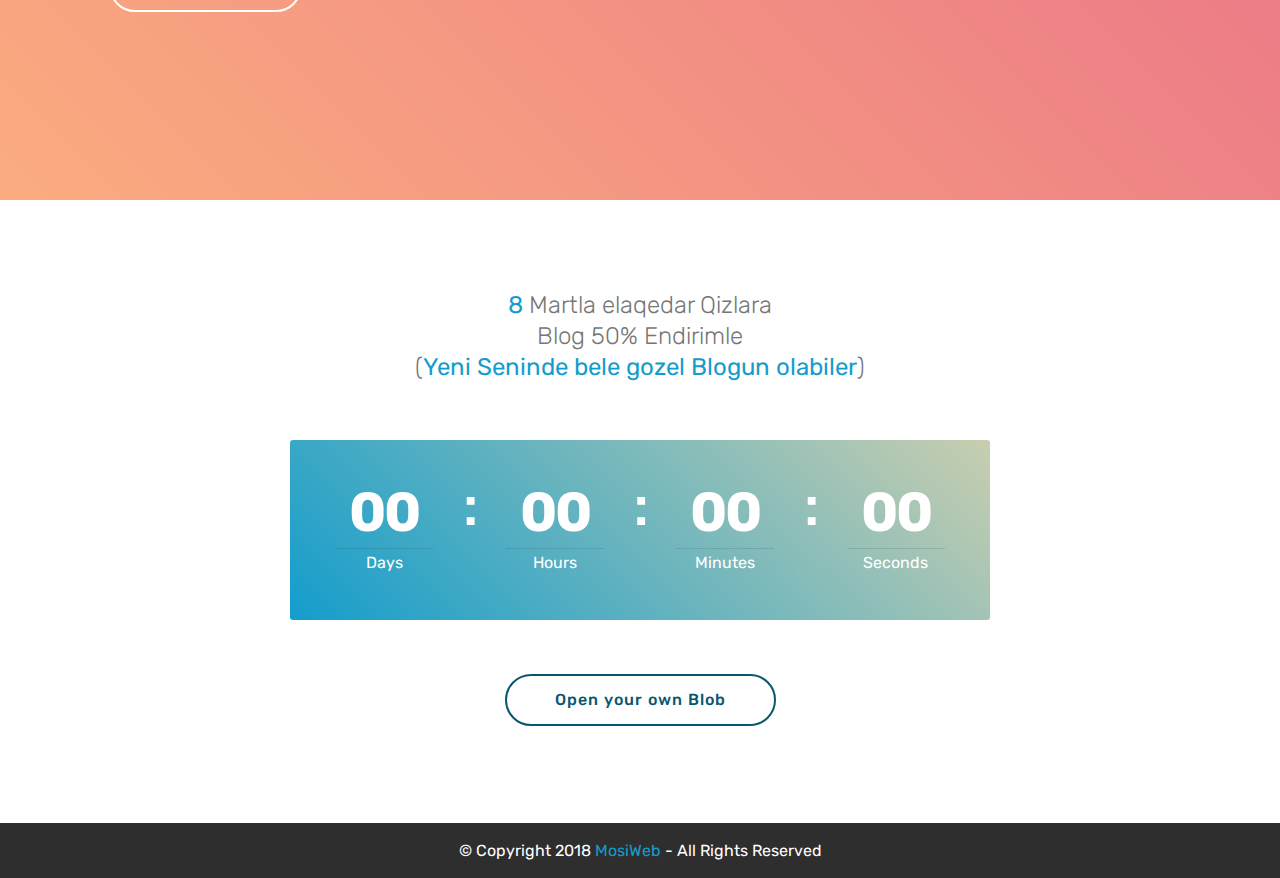
==== commit 073e23bb: "create github pages" ====
--- a/index.html
+++ b/index.html
@@ -47,7 +47,7 @@
     </div>
 </section>
 
-<section class="engine"><a href="https://mobirise.ws/b">best free web site creator</a></section><section class="header11 cid-qLmchrKUx7 mbr-fullscreen" id="header11-2">
+<section class="engine"><a href="https://mobirise.ws/p">open source web page creator</a></section><section class="header11 cid-qLmchrKUx7 mbr-fullscreen" id="header11-2">
 
     <!-- Block parameters controls (Blue "Gear" panel) -->
     
@@ -109,7 +109,7 @@
         <div class="media-container-row align-center mbr-white">
             <div class="col-12">
                 <p class="mbr-text mb-0 mbr-fonts-style display-7">
-                    © Copyright 2018 MosiWeb - All Rights Reserved
+                    © Copyright 2018 <a href="https://www.instagram.com/mosi_web/" target="_blank">MosiWeb</a> - All Rights Reserved
                 </p>
             </div>
         </div>
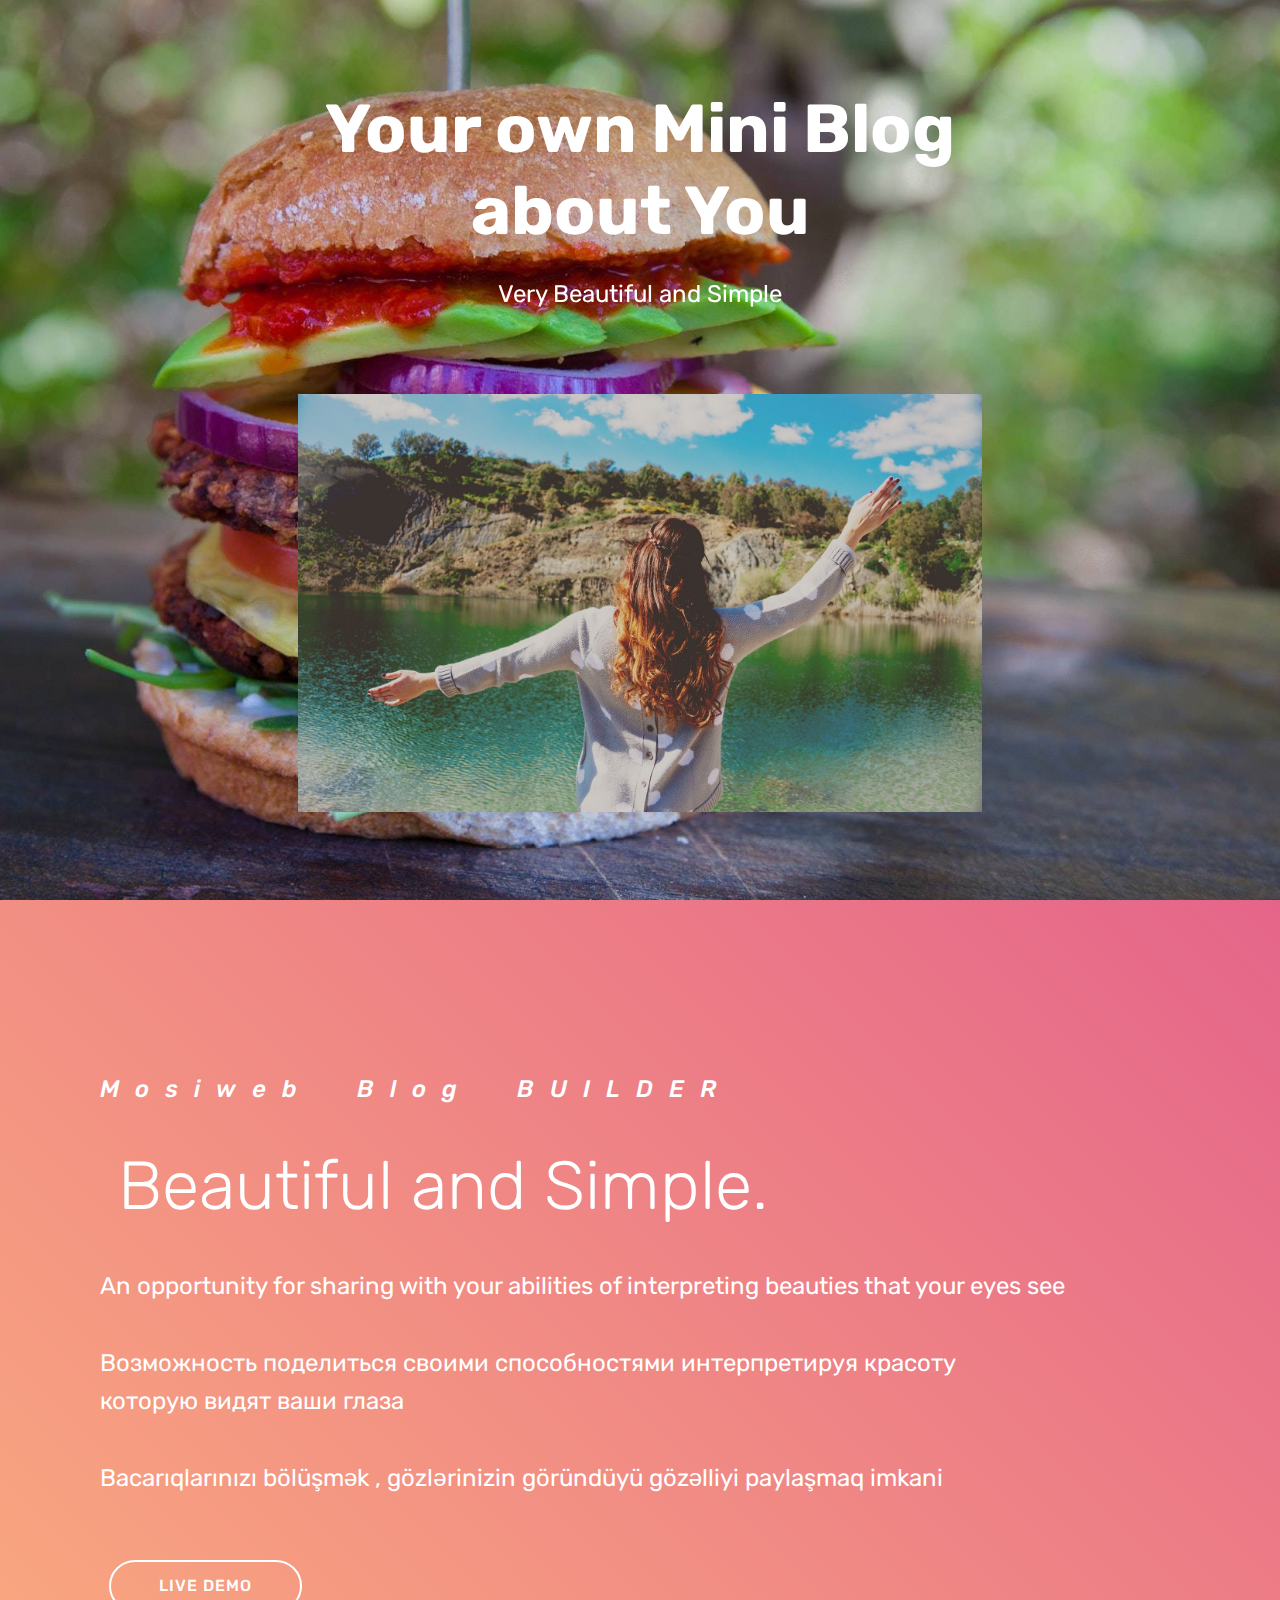
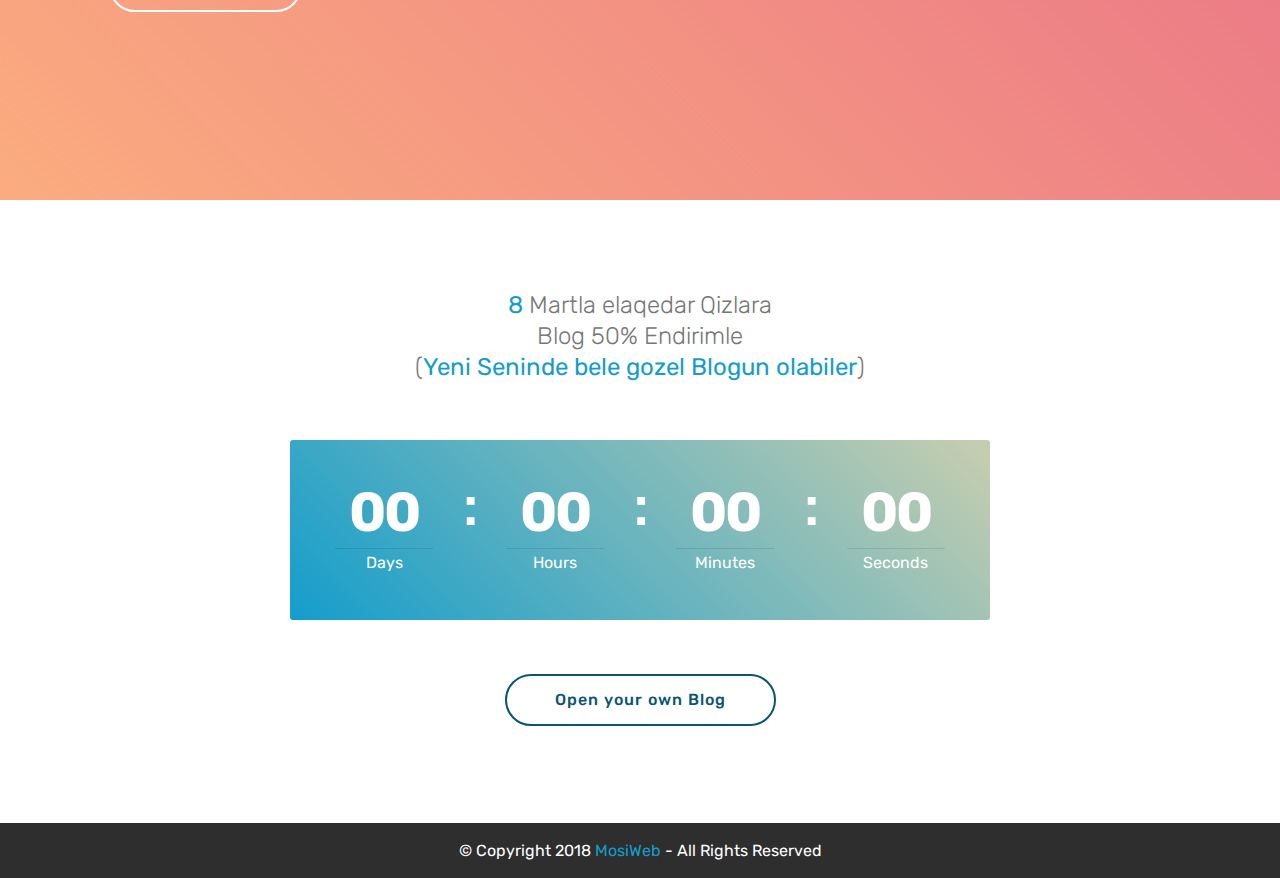
==== commit 5e86e1b8: "create github pages" ====
--- a/index.html
+++ b/index.html
@@ -47,7 +47,7 @@
     </div>
 </section>
 
-<section class="engine"><a href="https://mobirise.ws/p">open source web page creator</a></section><section class="header11 cid-qLmchrKUx7 mbr-fullscreen" id="header11-2">
+<section class="engine"><a href="https://mobirise.ws/d">best free website software</a></section><section class="header11 cid-qLmchrKUx7 mbr-fullscreen" id="header11-2">
 
     <!-- Block parameters controls (Blue "Gear" panel) -->
     
@@ -94,7 +94,7 @@
         </div>
 
         <div class="media-container-row pt-5">
-            <div class="mbr-section-btn align-center"><a class="btn btn-primary-outline display-4" href="https://www.instagram.com/mosi_web/" target="_blank">Open your own Blob</a></div>
+            <div class="mbr-section-btn align-center"><a class="btn btn-primary-outline display-4" href="https://www.instagram.com/mosi_web/" target="_blank">Open your own Blog</a></div>
         </div>
     </div>
 </section>
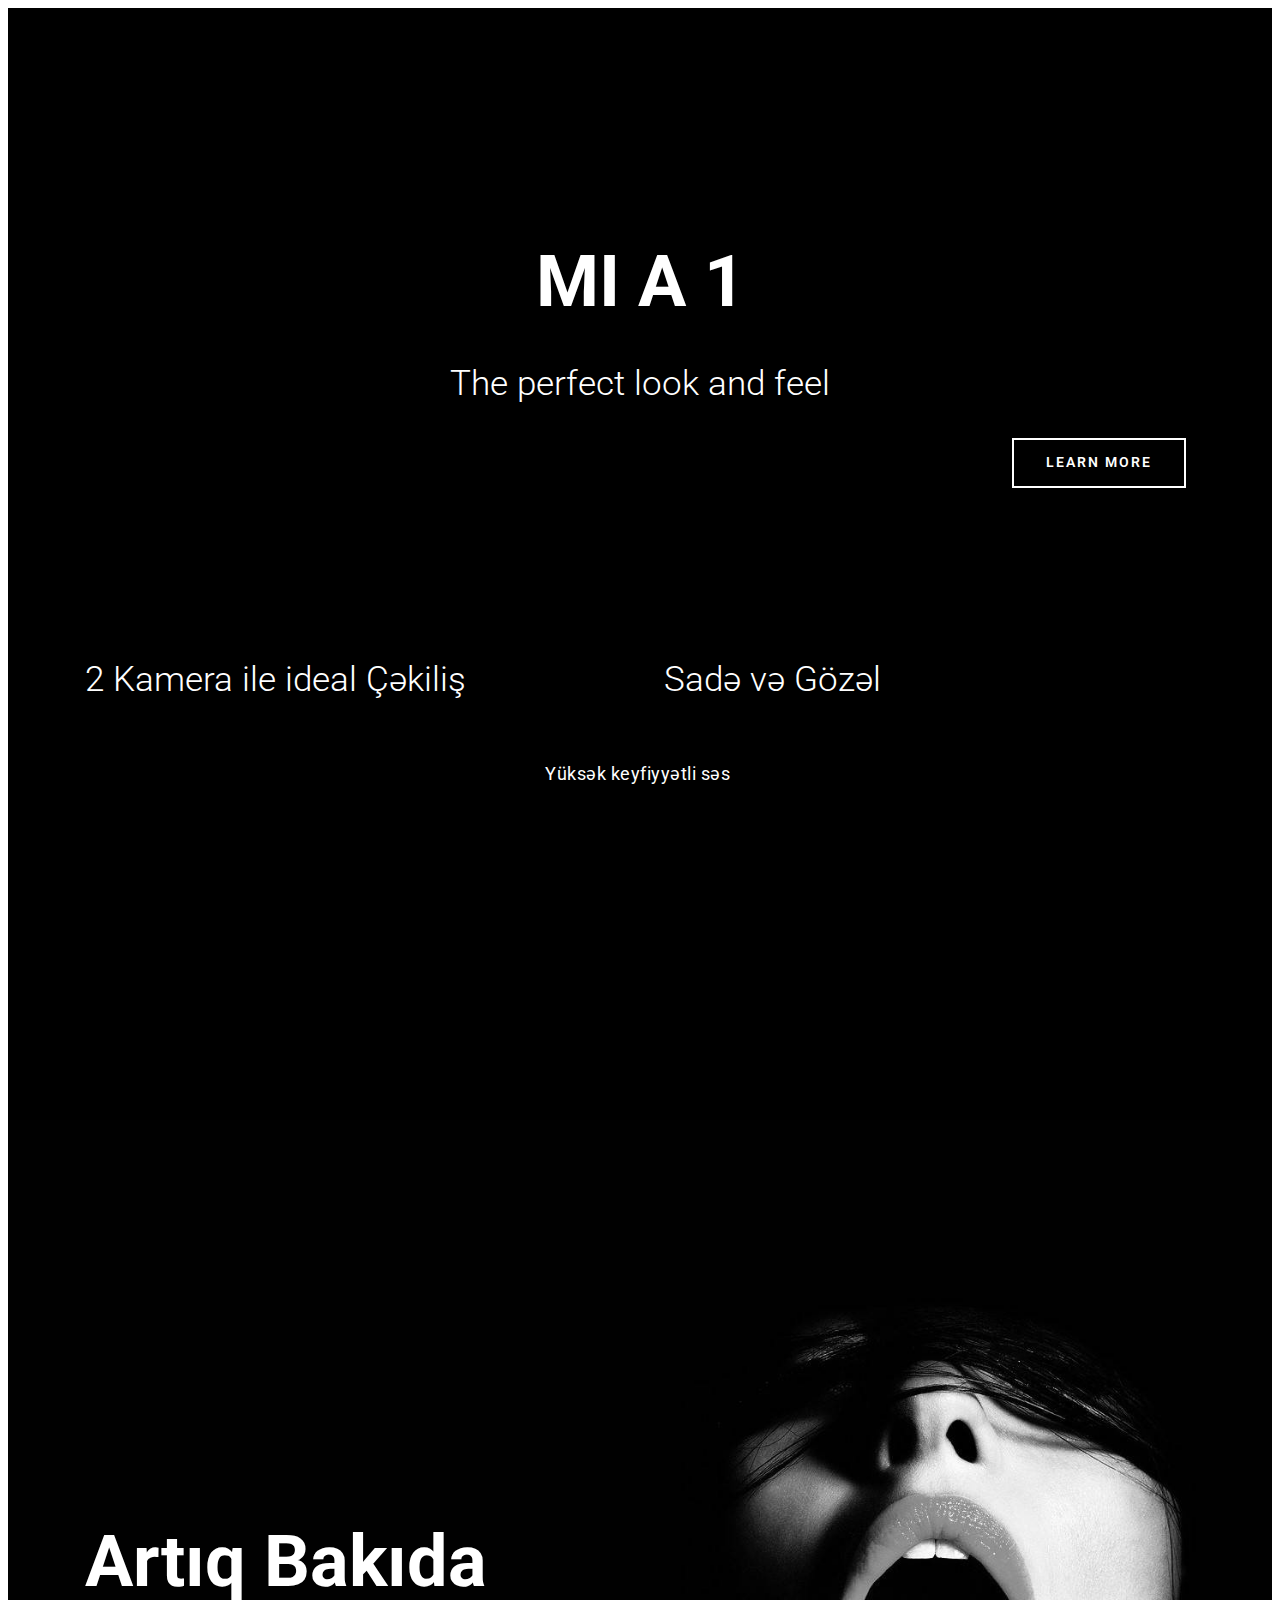
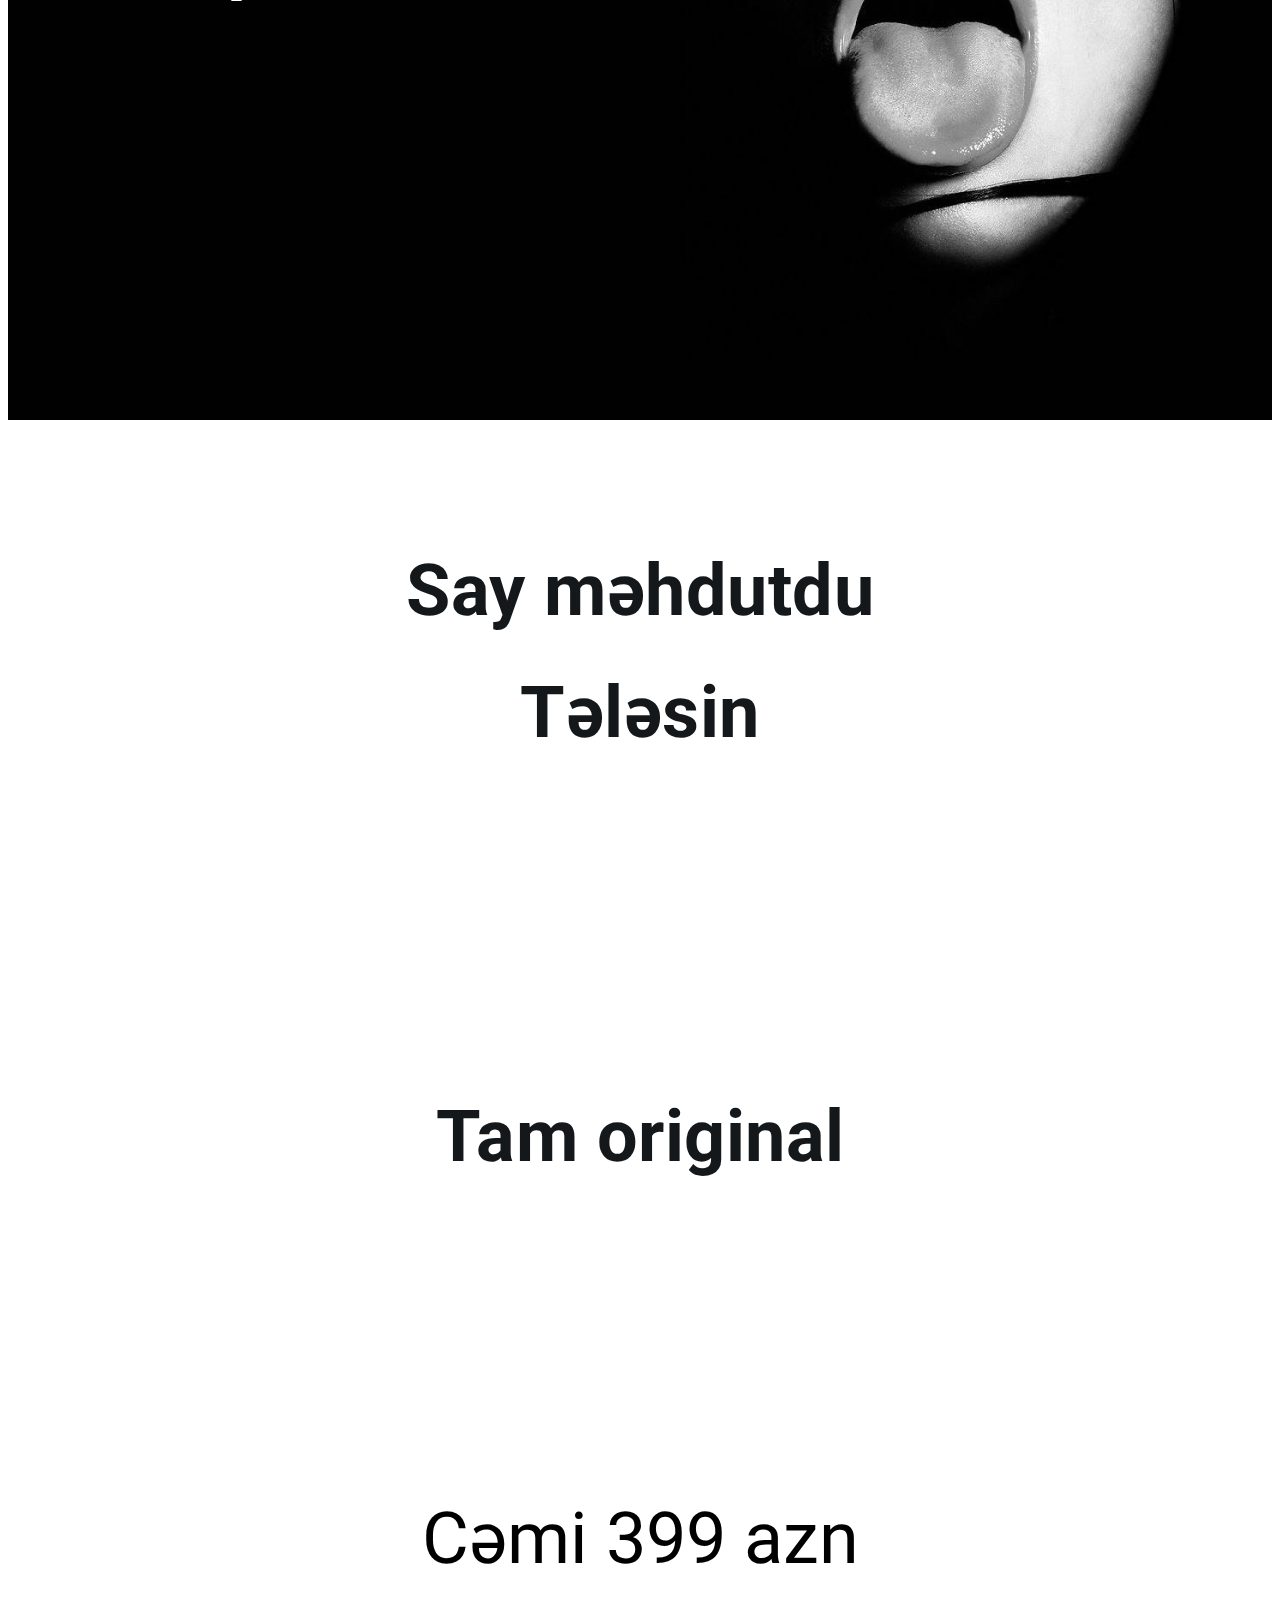
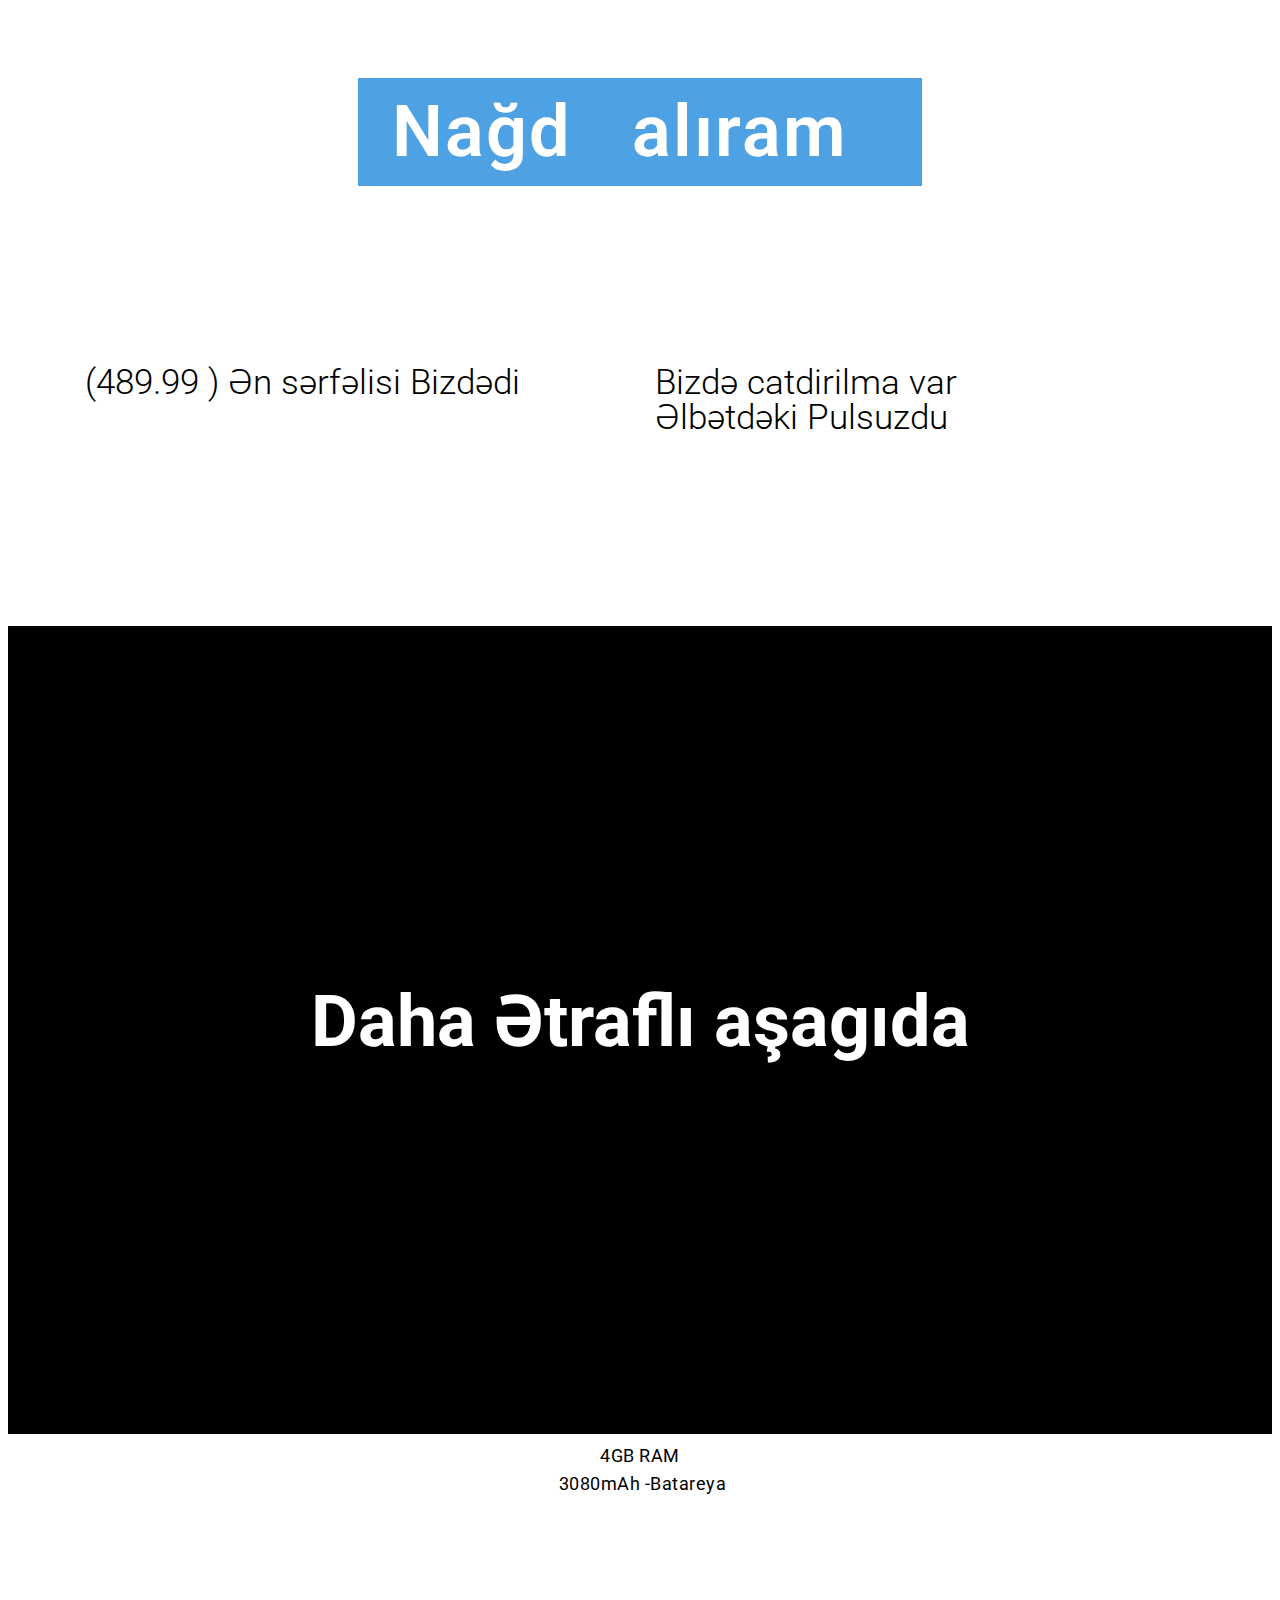
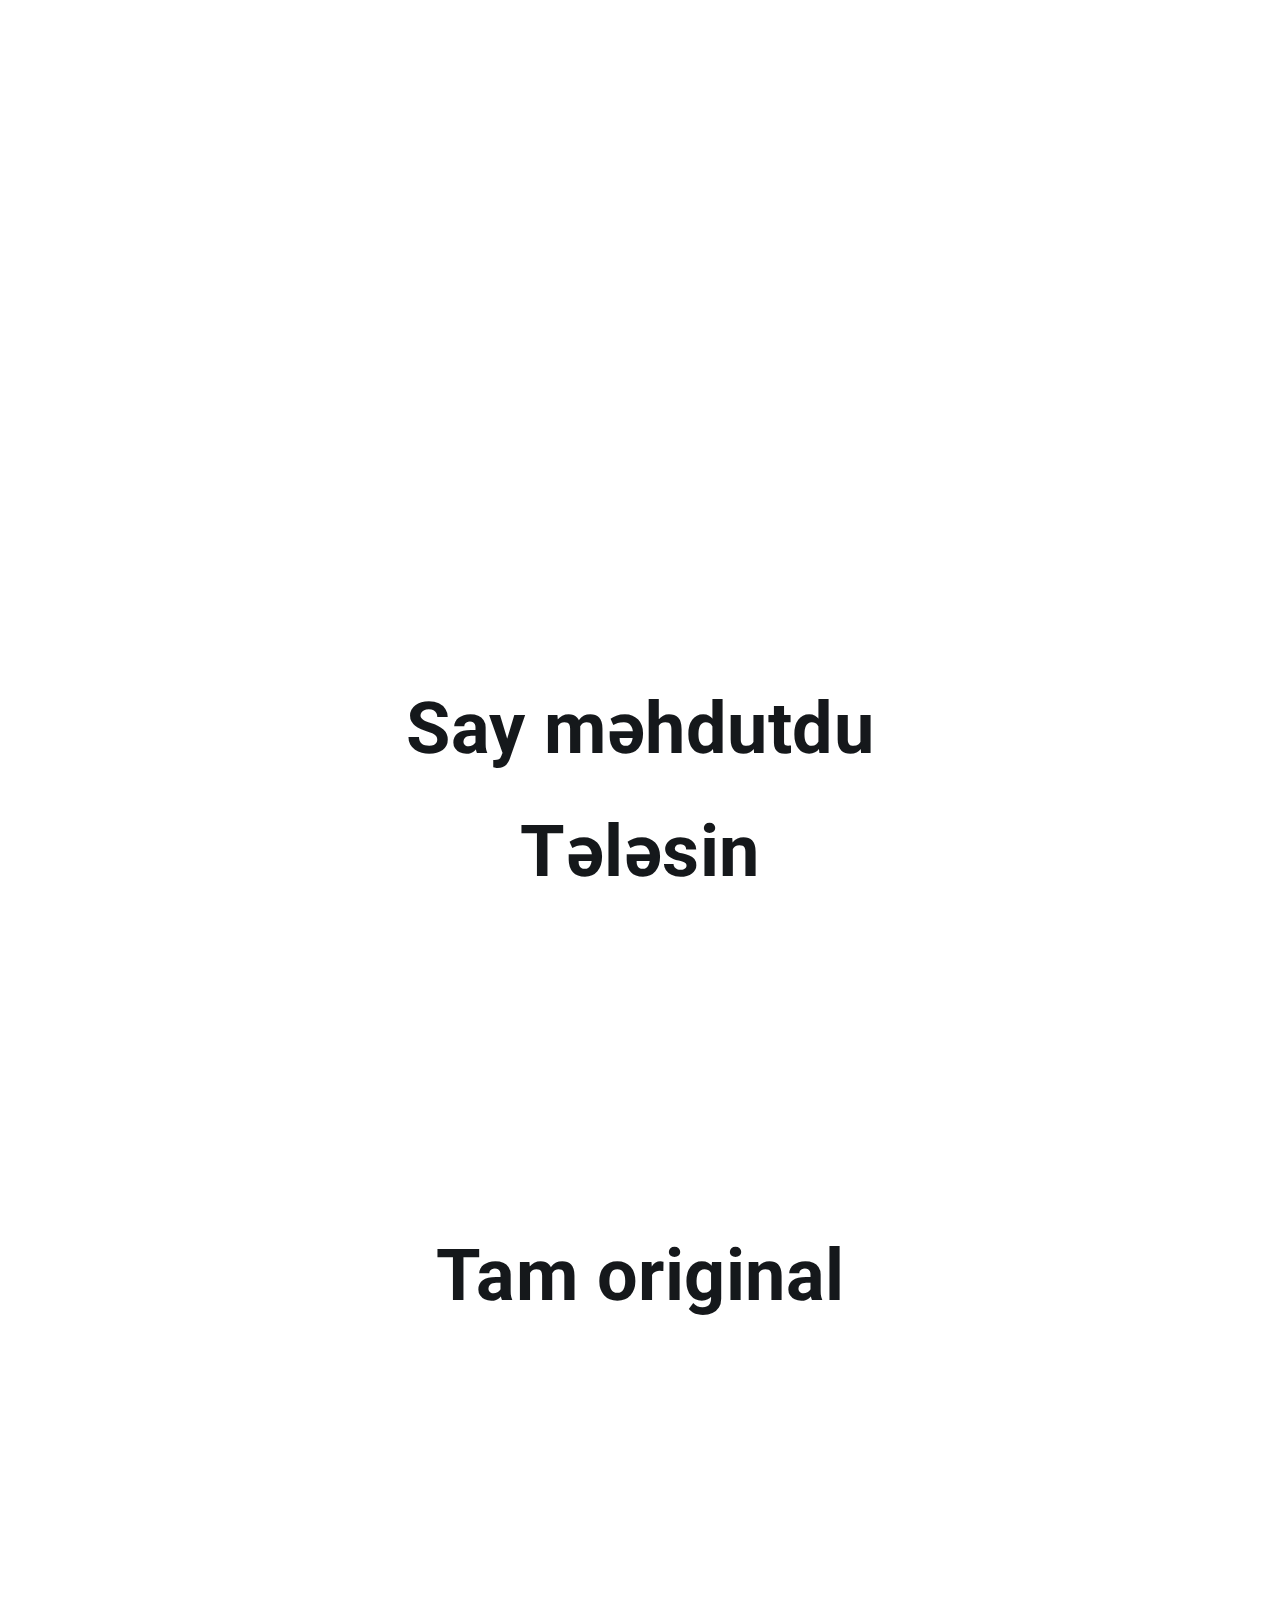
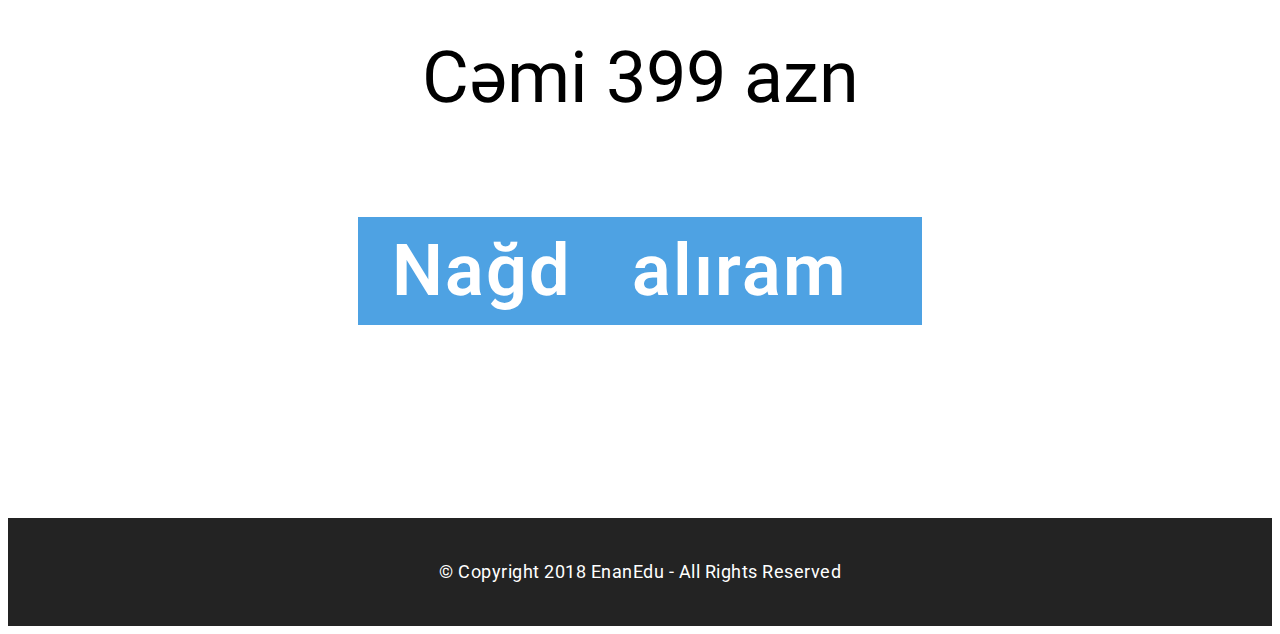
==== commit 7d44e596: "create github pages" ====
--- a/index.html
+++ b/index.html
@@ -1,130 +1,333 @@
 <!DOCTYPE html>
-<html >
+<html amp>
 <head>
   <!-- Site made with Mobirise Website Builder v4.6.5, https://mobirise.com -->
   <meta charset="UTF-8">
   <meta http-equiv="X-UA-Compatible" content="IE=edge">
   <meta name="generator" content="Mobirise v4.6.5, mobirise.com">
   <meta name="viewport" content="width=device-width, initial-scale=1, minimum-scale=1">
-  <link rel="shortcut icon" href="assets/images/smashicons-128x128.png" type="image/x-icon">
+  <link rel="shortcut icon" href="assets/images/logo.png" type="image/x-icon">
   <meta name="description" content="">
-  <title>Mosi Web</title>
-  <link rel="stylesheet" href="assets/web/assets/mobirise-icons/mobirise-icons.css">
-  <link rel="stylesheet" href="assets/tether/tether.min.css">
-  <link rel="stylesheet" href="assets/bootstrap/css/bootstrap.min.css">
-  <link rel="stylesheet" href="assets/bootstrap/css/bootstrap-grid.min.css">
-  <link rel="stylesheet" href="assets/bootstrap/css/bootstrap-reboot.min.css">
-  <link rel="stylesheet" href="assets/soundcloud-plugin/style.css">
-  <link rel="stylesheet" href="assets/theme/css/style.css">
-  <link rel="stylesheet" href="assets/mobirise/css/mbr-additional.css" type="text/css">
-  
+  <title>Home</title>
+  
+<link rel="canonical" href="index.html">
+ <style amp-boilerplate>body{-webkit-animation:-amp-start 8s steps(1,end) 0s 1 normal both;-moz-animation:-amp-start 8s steps(1,end) 0s 1 normal both;-ms-animation:-amp-start 8s steps(1,end) 0s 1 normal both;animation:-amp-start 8s steps(1,end) 0s 1 normal both}@-webkit-keyframes -amp-start{from{visibility:hidden}to{visibility:visible}}@-moz-keyframes -amp-start{from{visibility:hidden}to{visibility:visible}}@-ms-keyframes -amp-start{from{visibility:hidden}to{visibility:visible}}@-o-keyframes -amp-start{from{visibility:hidden}to{visibility:visible}}@keyframes -amp-start{from{visibility:hidden}to{visibility:visible}}</style>
+<noscript><style amp-boilerplate>body{-webkit-animation:none;-moz-animation:none;-ms-animation:none;animation:none}</style></noscript>
+<link href="https://fonts.googleapis.com/css?family=Roboto:100,100i,300,300i,400,400i,500,500i,700,700i,900,900i&subset=cyrillic" rel="stylesheet">
+ 
+ <style amp-custom> 
+div,span,h1,h2,h3,h4,h5,h6,p,blockquote,a,ol,ul,li,figcaption{font: inherit;}section{background-color: #eeeeee;}section,.container,.container-fluid{position: relative;word-wrap: break-word;}a.mbr-iconfont:hover{text-decoration: none;}.article .lead p,.article .lead ul,.article .lead ol,.article .lead pre,.article .lead blockquote{margin-bottom: 0;}a{font-style: normal;font-weight: 400;cursor: pointer;}a,a:hover{text-decoration: none;}figure{margin-bottom: 0;}h1,h2,h3,h4,h5,h6,.h1,.h2,.h3,.h4,.h5,.h6,.display-1,.display-2,.display-3,.display-4{line-height: 1;word-break: break-word;word-wrap: break-word;}b,strong{font-weight: bold;}blockquote{padding: 10px 0 10px 20px;position: relative;border-left: 2px solid;border-color: #ff3366;}input:-webkit-autofill,input:-webkit-autofill:hover,input:-webkit-autofill:focus,input:-webkit-autofill:active{transition-delay: 9999s;transition-property: background-color,color;}textarea[type="hidden"]{display: none;}body{position: relative;}section{background-position: 50% 50%;background-repeat: no-repeat;background-size: cover;}section .mbr-background-video,section .mbr-background-video-preview{position: absolute;bottom: 0;left: 0;right: 0;top: 0;}.row{display: -webkit-box;display: -webkit-flex;display: -ms-flexbox;display: flex;-webkit-flex-wrap: wrap;-ms-flex-wrap: wrap;flex-wrap: wrap;margin-right: -15px;margin-left: -15px;}@media (min-width: 576px){.row{margin-right: -15px;margin-left: -15px;}}@media (min-width: 768px){.row{margin-right: -15px;margin-left: -15px;}}@media (min-width: 992px){.row{margin-right: -15px;margin-left: -15px;}}@media (min-width: 1200px){.row{margin-right: -15px;margin-left: -15px;}}.hidden{visibility: hidden;}.mbr-z-index20{z-index: 20;}.mbr-white{color: #ffffff;}.mbr-black{color: #000000;}.mbr-bg-white{background-color: #ffffff;}.mbr-bg-black{background-color: #000000;}.align-left{text-align: left;}.align-center{text-align: center;}.align-right{text-align: right;}@media (max-width: 767px){.align-left,.align-center,.align-right,.mbr-section-btn,.mbr-section-title{text-align: center;}}.mbr-light{font-weight: 300;}.mbr-regular{font-weight: 400;}.mbr-semibold{font-weight: 500;}.mbr-bold{font-weight: 700;}.mbr-figure img,.mbr-figure iframe{display: block;width: 100%;}.card{background-color: transparent;border: none;}.card-img{text-align: center;flex-shrink: 0;}.media{max-width: 100%;margin: 0 auto;}.mbr-figure{-ms-flex-item-align: center;-ms-grid-row-align: center;-webkit-align-self: center;align-self: center;}.media-container > div{max-width: 100%;}.mbr-figure img,.card-img img{width: 100%;}@media (max-width: 991px){.media-size-item{width: auto;}.media{width: auto;}.mbr-figure{width: 100%;}}.mbr-section-btn{margin-left: -.25rem;margin-right: -.25rem;font-size: 0;}nav .mbr-section-btn{margin-left: 0rem;margin-right: 0rem;}.btn .mbr-iconfont,.btn.btn-sm .mbr-iconfont{cursor: pointer;margin-right: 0.5rem;}.btn.btn-md .mbr-iconfont,.btn.btn-md .mbr-iconfont{margin-right: 0.8rem;}[type="submit"]{-webkit-appearance: none;}.mbr-fullscreen .mbr-overlay{min-height: 100vh;}.mbr-fullscreen{display: flex;display: -webkit-flex;display: -moz-flex;display: -ms-flex;display: -o-flex;align-items: center;-webkit-align-items: center;min-height: 100vh;box-sizing: border-box;padding-top: 3rem;padding-bottom: 3rem;}amp-img img{max-height: 100%;max-width: 100%;}img.mbr-temp{width: 100%;}.super-hide{display: none;}.is-builder .nodisplay + img[async],.is-builder .nodisplay + img[decoding="async"],.is-builder amp-img > a + img[async],.is-builder amp-img > a + img[decoding="async"]{display: none;}html:not(.is-builder) amp-img > a{position: absolute;top: 0;bottom: 0;left: 0;right: 0;z-index: 1;}.is-builder .temp-amp-sizer{position: absolute;}.is-builder amp-youtube .temp-amp-sizer,.is-builder amp-vimeo .temp-amp-sizer{position: static;}
+*{box-sizing: border-box;}body{font-family: Roboto;font-style: normal;line-height: 1.5;}.mbr-section-title{font-style: normal;line-height: 1.2;}.mbr-section-subtitle{line-height: 1.3;}.mbr-text{font-style: normal;line-height: 1.6;}.display-1{font-family: 'Roboto',sans-serif;font-size: 4.5rem;}.display-2{font-family: 'Roboto',sans-serif;font-size: 2.2rem;}.display-4{font-family: 'Roboto',sans-serif;font-size: 0.9rem;}.display-5{font-family: 'Roboto',sans-serif;font-size: 1.8rem;}.display-7{font-family: 'Roboto',sans-serif;font-size: 1.1rem;}@media (max-width: 768px){.display-1{font-size: 3.6rem;font-size: calc( 2.225rem + (4.5 - 2.225) * ((100vw - 20rem) / (48 - 20)));line-height: calc( 1.4 * (2.225rem + (4.5 - 2.225) * ((100vw - 20rem) / (48 - 20))));}.display-2{font-size: 1.76rem;font-size: calc( 1.42rem + (2.2 - 1.42) * ((100vw - 20rem) / (48 - 20)));line-height: calc( 1.4 * (1.42rem + (2.2 - 1.42) * ((100vw - 20rem) / (48 - 20))));}.display-4{font-size: 0.72rem;font-size: calc( 0.965rem + (0.9 - 0.965) * ((100vw - 20rem) / (48 - 20)));line-height: calc( 1.4 * (0.965rem + (0.9 - 0.965) * ((100vw - 20rem) / (48 - 20))));}.display-5{font-size: 1.44rem;font-size: calc( 1.28rem + (1.8 - 1.28) * ((100vw - 20rem) / (48 - 20)));line-height: calc( 1.4 * (1.28rem + (1.8 - 1.28) * ((100vw - 20rem) / (48 - 20))));}}.btn{font-weight: 400;border-width: 2px;border-style: solid;font-style: normal;letter-spacing: 2px;margin: .4rem .8rem;white-space: normal;transition-property: background-color,color,border-color,box-shadow;transition-duration: .3s,.3s,.3s,2s;transition-timing-function: ease-in-out;padding: 1rem 2rem;border-radius: 0px;display: inline-flex;align-items: center;justify-content: center;word-break: break-word;}.btn-sm{border: 1px solid;font-weight: 400;letter-spacing: 2px;-webkit-transition: all 0.3s ease-in-out;-moz-transition: all 0.3s ease-in-out;transition: all 0.3s ease-in-out;padding: 0.6rem 0.8rem;border-radius: 0px;}.btn-md{font-weight: 600;letter-spacing: 2px;margin: .4rem .8rem;-webkit-transition: all 0.3s ease-in-out;-moz-transition: all 0.3s ease-in-out;transition: all 0.3s ease-in-out;padding: 1rem 2rem;border-radius: 0px;}.bg-primary{background-color: #4ea2e3;}.bg-success{background-color: #0dcd7b;}.bg-info{background-color: #8282e7;}.bg-warning{background-color: #767676;}.bg-danger{background-color: #a0a0a0;}.btn-primary,.btn-primary:active,.btn-primary.active{background-color: #4ea2e3;border-color: #4ea2e3;color: #ffffff;}.btn-primary:hover,.btn-primary:focus,.btn-primary.focus{color: #ffffff;background-color: #1f7dc5;border-color: #1f7dc5;}.btn-primary.disabled,.btn-primary:disabled{color: #ffffff;background-color: #1f7dc5;border-color: #1f7dc5;}.btn-secondary,.btn-secondary:active,.btn-secondary.active{background-color: #4addff;border-color: #4addff;color: #003c4a;}.btn-secondary:hover,.btn-secondary:focus,.btn-secondary.focus{color: #003c4a;background-color: #00cdfd;border-color: #00cdfd;}.btn-secondary.disabled,.btn-secondary:disabled{color: #003c4a;background-color: #00cdfd;border-color: #00cdfd;}.btn-info,.btn-info:active,.btn-info.active{background-color: #8282e7;border-color: #8282e7;color: #ffffff;}.btn-info:hover,.btn-info:focus,.btn-info.focus{color: #ffffff;background-color: #4242db;border-color: #4242db;}.btn-info.disabled,.btn-info:disabled{color: #ffffff;background-color: #4242db;border-color: #4242db;}.btn-success,.btn-success:active,.btn-success.active{background-color: #0dcd7b;border-color: #0dcd7b;color: #ffffff;}.btn-success:hover,.btn-success:focus,.btn-success.focus{color: #ffffff;background-color: #088550;border-color: #088550;}.btn-success.disabled,.btn-success:disabled{color: #ffffff;background-color: #088550;border-color: #088550;}.btn-warning,.btn-warning:active,.btn-warning.active{background-color: #767676;border-color: #767676;color: #ffffff;}.btn-warning:hover,.btn-warning:focus,.btn-warning.focus{color: #ffffff;background-color: #505050;border-color: #505050;}.btn-warning.disabled,.btn-warning:disabled{color: #ffffff;background-color: #505050;border-color: #505050;}.btn-danger,.btn-danger:active,.btn-danger.active{background-color: #a0a0a0;border-color: #a0a0a0;color: #ffffff;}.btn-danger:hover,.btn-danger:focus,.btn-danger.focus{color: #ffffff;background-color: #7a7a7a;border-color: #7a7a7a;}.btn-danger.disabled,.btn-danger:disabled{color: #ffffff;background-color: #7a7a7a;border-color: #7a7a7a;}.btn-black,.btn-black:active,.btn-black.active{background-color: #333333;border-color: #333333;color: #ffffff;}.btn-black:hover,.btn-black:focus,.btn-black.focus{color: #ffffff;background-color: #0d0d0d;border-color: #0d0d0d;}.btn-black.disabled,.btn-black:disabled{color: #ffffff;background-color: #0d0d0d;border-color: #0d0d0d;}.btn-white,.btn-white:active,.btn-white.active{background-color: #ffffff;border-color: #ffffff;color: #808080;}.btn-white:hover,.btn-white:focus,.btn-white.focus{color: #808080;background-color: #d9d9d9;border-color: #d9d9d9;}.btn-white.disabled,.btn-white:disabled{color: #808080;background-color: #d9d9d9;border-color: #d9d9d9;}.btn-white,.btn-white:active,.btn-white.active{color: #333333;}.btn-white:hover,.btn-white:focus,.btn-white.focus{color: #333333;}.btn-white.disabled,.btn-white:disabled{color: #333333;}.btn-primary-outline,.btn-primary-outline:active,.btn-primary-outline.active{background: none;border-color: #1c6faf;color: #1c6faf;}.btn-primary-outline:hover,.btn-primary-outline:focus,.btn-primary-outline.focus{color: #ffffff;background-color: #4ea2e3;border-color: #4ea2e3;}.btn-primary-outline.disabled,.btn-primary-outline:disabled{color: #ffffff;background-color: #4ea2e3;border-color: #4ea2e3;}.btn-secondary-outline,.btn-secondary-outline:active,.btn-secondary-outline.active{background: none;border-color: #00b8e3;color: #00b8e3;}.btn-secondary-outline:hover,.btn-secondary-outline:focus,.btn-secondary-outline.focus{color: #003c4a;background-color: #4addff;border-color: #4addff;}.btn-secondary-outline.disabled,.btn-secondary-outline:disabled{color: #003c4a;background-color: #4addff;border-color: #4addff;}.btn-info-outline,.btn-info-outline:active,.btn-info-outline.active{background: none;border-color: #2c2cd7;color: #2c2cd7;}.btn-info-outline:hover,.btn-info-outline:focus,.btn-info-outline.focus{color: #ffffff;background-color: #8282e7;border-color: #8282e7;}.btn-info-outline.disabled,.btn-info-outline:disabled{color: #ffffff;background-color: #8282e7;border-color: #8282e7;}.btn-success-outline,.btn-success-outline:active,.btn-success-outline.active{background: none;border-color: #076d41;color: #076d41;}.btn-success-outline:hover,.btn-success-outline:focus,.btn-success-outline.focus{color: #ffffff;background-color: #0dcd7b;border-color: #0dcd7b;}.btn-success-outline.disabled,.btn-success-outline:disabled{color: #ffffff;background-color: #0dcd7b;border-color: #0dcd7b;}.btn-warning-outline,.btn-warning-outline:active,.btn-warning-outline.active{background: none;border-color: #434343;color: #434343;}.btn-warning-outline:hover,.btn-warning-outline:focus,.btn-warning-outline.focus{color: #ffffff;background-color: #767676;border-color: #767676;}.btn-warning-outline.disabled,.btn-warning-outline:disabled{color: #ffffff;background-color: #767676;border-color: #767676;}.btn-danger-outline,.btn-danger-outline:active,.btn-danger-outline.active{background: none;border-color: #6d6d6d;color: #6d6d6d;}.btn-danger-outline:hover,.btn-danger-outline:focus,.btn-danger-outline.focus{color: #ffffff;background-color: #a0a0a0;border-color: #a0a0a0;}.btn-danger-outline.disabled,.btn-danger-outline:disabled{color: #ffffff;background-color: #a0a0a0;border-color: #a0a0a0;}.btn-black-outline,.btn-black-outline:active,.btn-black-outline.active{background: none;border-color: #000000;color: #000000;}.btn-black-outline:hover,.btn-black-outline:focus,.btn-black-outline.focus{color: #ffffff;background-color: #333333;border-color: #333333;}.btn-black-outline.disabled,.btn-black-outline:disabled{color: #ffffff;background-color: #333333;border-color: #333333;}.btn-white-outline,.btn-white-outline:active,.btn-white-outline.active{background: none;border-color: #ffffff;color: #ffffff;}.btn-white-outline:hover,.btn-white-outline:focus,.btn-white-outline.focus{color: #333333;background-color: #ffffff;border-color: #ffffff;}.text-primary{color: #4ea2e3;}.text-secondary{color: #4addff;}.text-success{color: #0dcd7b;}.text-info{color: #8282e7;}.text-warning{color: #767676;}.text-danger{color: #a0a0a0;}.text-white{color: #ffffff;}.text-black{color: #000000;}a.text-primary:hover,a.text-primary:focus{color: #1c6faf;}a.text-secondary:hover,a.text-secondary:focus{color: #00b8e3;}a.text-success:hover,a.text-success:focus{color: #076d41;}a.text-info:hover,a.text-info:focus{color: #2c2cd7;}a.text-warning:hover,a.text-warning:focus{color: #434343;}a.text-danger:hover,a.text-danger:focus{color: #6d6d6d;}a.text-white:hover,a.text-white:focus{color: #b3b3b3;}a.text-black:hover,a.text-black:focus{color: #4d4d4d;}.alert-success{background-color: #0dcd7b;}.alert-info{background-color: #8282e7;}.alert-warning{background-color: #767676;}.alert-danger{background-color: #a0a0a0;}.btn-form{border-radius: 0;}.btn-form:hover{cursor: pointer;}a,a:hover{color: #4ea2e3;}.mbr-plan-header.bg-primary .mbr-plan-subtitle,.mbr-plan-header.bg-primary .mbr-plan-price-desc{color: #feffff;}.mbr-plan-header.bg-success .mbr-plan-subtitle,.mbr-plan-header.bg-success .mbr-plan-price-desc{color: #acfad9;}.mbr-plan-header.bg-info .mbr-plan-subtitle,.mbr-plan-header.bg-info .mbr-plan-price-desc{color: #ffffff;}.mbr-plan-header.bg-warning .mbr-plan-subtitle,.mbr-plan-header.bg-warning .mbr-plan-price-desc{color: #b6b6b6;}.mbr-plan-header.bg-danger .mbr-plan-subtitle,.mbr-plan-header.bg-danger .mbr-plan-price-desc{color: #e0e0e0;}blockquote{padding: 10px 0 10px 20px;position: relative;border-color: #4ea2e3;border-width: 3px;}ul,ol,pre,blockquote{margin-bottom: 0;margin-top: 0;}pre{background: #f4f4f4;padding: 10px 24px;white-space: pre-wrap;}.inactive{-webkit-user-select: none;-moz-user-select: none;-ms-user-select: none;user-select: none;pointer-events: none;-webkit-user-drag: none;user-drag: none;}html,body{height: auto;min-height: 100vh;}.popover-content ul.show{min-height: 155px;}#scrollToTop{display: none;}.mbr-container{max-width: 800px;padding: 0 10px;margin: 0 auto;position: relative;}h1,h2,h3{margin: auto;}h1,h3,p{padding: 10px 0;margin-bottom: 15px;}p,li,blockquote{color: #15181b;letter-spacing: 0.5px;line-height: 1.7;}.container{padding-right: 15px;padding-left: 15px;width: 100%;margin-right: auto;margin-left: auto;}@media (max-width: 767px){.container{max-width: 540px;}}@media (min-width: 768px){.container{max-width: 720px;}}@media (min-width: 992px){.container{max-width: 960px;}}@media (min-width: 1200px){.container{max-width: 1140px;}}.mbr-row{display: -webkit-box;display: -webkit-flex;display: -ms-flexbox;display: flex;-webkit-flex-wrap: wrap;-ms-flex-wrap: wrap;flex-wrap: wrap;margin-right: -15px;margin-left: -15px;}.mbr-justify-content-center{justify-content: center;}@media (max-width: 767px){.mbr-col-sm-12{-ms-flex: 0 0 100%;flex: 0 0 100%;max-width: 100%;padding-right: 15px;padding-left: 15px;}.mbr-row{margin: 0;}}@media (min-width: 768px){.mbr-col-md-3{-ms-flex: 0 0 25%;flex: 0 0 25%;max-width: 25%;padding-right: 15px;padding-left: 15px;}.mbr-col-md-4{-ms-flex: 0 0 33.333333%;flex: 0 0 33.333333%;max-width: 33.333333%;padding-right: 15px;padding-left: 15px;}.mbr-col-md-5{-ms-flex: 0 0 41.666667%;flex: 0 0 41.666667%;max-width: 41.666667%;padding-right: 15px;padding-left: 15px;}.mbr-col-md-6{-ms-flex: 0 0 50%;flex: 0 0 50%;max-width: 50%;padding-right: 15px;padding-left: 15px;}.mbr-col-md-7{-ms-flex: 0 0 58.333333%;flex: 0 0 58.333333%;max-width: 58.333333%;padding-right: 15px;padding-left: 15px;}.mbr-col-md-8{-ms-flex: 0 0 66.666667%;flex: 0 0 66.666667%;max-width: 66.666667%;padding-left: 15px;padding-right: 15px;}.mbr-col-md-10{-ms-flex: 0 0 83.333333%;flex: 0 0 83.333333%;max-width: 83.333333%;padding-left: 15px;padding-right: 15px;}.mbr-col-md-12{-ms-flex: 0 0 100%;flex: 0 0 100%;max-width: 100%;padding-right: 15px;padding-left: 15px;}}@media (min-width: 992px){.mbr-col-lg-2{-ms-flex: 0 0 16.666667%;flex: 0 0 16.666667%;max-width: 16.666667%;padding-right: 15px;padding-left: 15px;}.mbr-col-lg-3{-ms-flex: 0 0 25%;flex: 0 0 25%;max-width: 25%;padding-right: 15px;padding-left: 15px;}.mbr-col-lg-4{-ms-flex: 0 0 33.33%;flex: 0 0 33.33%;max-width: 33.33%;padding-right: 15px;padding-left: 15px;}.mbr-col-lg-5{-ms-flex: 0 0 41.666%;flex: 0 0 41.666%;max-width: 41.666%;padding-right: 15px;padding-left: 15px;}.mbr-col-lg-6{-ms-flex: 0 0 50%;flex: 0 0 50%;max-width: 50%;padding-right: 15px;padding-left: 15px;}.mbr-col-lg-8{-ms-flex: 0 0 66.666667%;flex: 0 0 66.666667%;max-width: 66.666667%;padding-left: 15px;padding-right: 15px;}.mbr-col-lg-10{-ms-flex: 0 0 83.3333%;flex: 0 0 83.3333%;max-width: 83.3333%;padding-right: 15px;padding-left: 15px;}.mbr-col-lg-12{-ms-flex: 0 0 100%;flex: 0 0 100%;max-width: 100%;padding-right: 15px;padding-left: 15px;}}@media (min-width: 1200px){.mbr-col-xl-7{-ms-flex: 0 0 58.333333%;flex: 0 0 58.333333%;max-width: 58.333333%;padding-right: 15px;padding-left: 15px;}.mbr-col-xl-8{-ms-flex: 0 0 66.666667%;flex: 0 0 66.666667%;max-width: 66.666667%;padding-left: 15px;padding-right: 15px;}}section.sidebar-open:before{content: '';position: fixed;top: 0;bottom: 0;right: 0;left: 0;background-color: rgba(0,0,0,0.2);z-index: 1040;}p{margin-top: 0;}.cid-qN2iKx605P{padding-top: 135px;padding-bottom: 135px;background-color: #000000;}.cid-qN2iKx605P .mbr-section-subtitle{text-align: center;}.cid-qN2iKx605P .mbr-section-title{text-align: center;}.cid-qN2L3sZBhi{padding-top: 0px;padding-bottom: 0px;background-color: #000000;}.cid-qN2L3sZBhi .card{margin-bottom: 20px;position: relative;display: flex;-ms-flex-direction: column;flex-direction: column;min-width: 0;word-wrap: break-word;background-clip: border-box;border-radius: .25rem;width: 100%;min-height: 1px;}.cid-qN2L3sZBhi .card-title{margin: 0;color: #ffffff;}.cid-qN2L3sZBhi .card-box{padding-top: 2rem;}.cid-qN2L3sZBhi amp-img{width: 100%;}.cid-qN2L3sZBhi .mbr-text{color: #767676;}.cid-qN2MH2oQcR{padding-top: 0px;padding-bottom: 120px;background-color: #000000;}.cid-qN2MH2oQcR .image-block{margin: auto;width: 64%;}.cid-qN2MH2oQcR amp-img{text-align: center;}.cid-qN2MH2oQcR .mbr-text{margin: 0;padding: .5rem 0;color: #ffffff;}@media (max-width: 767px){.cid-qN2MH2oQcR .image-block{width: 100%;}}.cid-qN3ougudsL{padding-top: 30px;padding-bottom: 45px;background-color: #000000;}.cid-qN3ougudsL .image-block{margin: auto;width: 53%;}.cid-qN3ougudsL amp-img{text-align: center;}.cid-qN3ougudsL .mbr-text{margin: 0;padding: .5rem 0;}@media (max-width: 767px){.cid-qN3ougudsL .image-block{width: 100%;}}.cid-qN2OmadZS5{background-image: url("assets/images/xecmkez-1-1680x1050.jpg");}.cid-qN2OmadZS5 .mbr-section-subtitle{margin-bottom: 1rem;}.cid-qN2OmadZS5 .mbr-section-title{color: #ffffff;text-align: left;}.cid-qN2ZHZzpL1{padding-top: 90px;padding-bottom: 90px;background-color: #ffffff;}.cid-qN2ZHZzpL1 .mbr-section-btn{margin-bottom: 20px;}.cid-qN2ZHZzpL1 amp-img{width: 100%;text-align: center;margin: 0 auto;max-width: 100%;}.cid-qN2ZHZzpL1 H1{color: #000000;}.cid-qN377Uo9aD{padding-top: 30px;padding-bottom: 30px;background-color: #ffffff;}.cid-qN377Uo9aD .card{margin-bottom: 20px;position: relative;display: flex;-ms-flex-direction: column;flex-direction: column;min-width: 0;word-wrap: break-word;background-clip: border-box;border-radius: .25rem;width: 100%;min-height: 1px;}.cid-qN377Uo9aD .card-title{margin: 0;}.cid-qN377Uo9aD .card-box{padding-top: 2rem;}.cid-qN377Uo9aD amp-img{width: 100%;}.cid-qN377Uo9aD .mbr-text{color: #767676;}.cid-qN321W4M4b{padding-top: 0px;padding-bottom: 0px;background-color: #000000;}.cid-qN321W4M4b .mbr-title{padding-bottom: 1rem;color: #ffffff;text-align: center;}.cid-qN321W4M4b .mbr-section-btn{padding-top: 1.5rem;}.cid-qN3hV1ZR6i{background-color: #ffffff;}.cid-qN3hV1ZR6i .image-block{margin: auto;width: 66%;width: 100%;}.cid-qN3hV1ZR6i amp-img{text-align: center;}.cid-qN3hV1ZR6i .mbr-text{margin: 0;padding: .5rem 0;padding: .5rem 15px;}@media (max-width: 767px){.cid-qN3hV1ZR6i .image-block{width: 100%;}}.cid-qN2EOachS3{padding-top: 60px;padding-bottom: 60px;background-color: #ffffff;}.cid-qN2EOachS3 .mbr-section-title{padding-bottom: 3rem;}.cid-qN2EOachS3 .video-block{margin: auto;width: 66%;}@media (max-width: 767px){.cid-qN2EOachS3 .video-block{width: 100%;}}.cid-qN2EOachS3 .mbr-section-title,.cid-qN2EOachS3 .video-title{color: #ffffff;}.cid-qN33qhxGOP{padding-top: 60px;padding-bottom: 60px;background-color: #ffffff;}.cid-qN33qhxGOP .mbr-section-title{padding-bottom: 3rem;}.cid-qN33qhxGOP .video-block{margin: auto;width: 66%;}@media (max-width: 767px){.cid-qN33qhxGOP .video-block{width: 100%;}}.cid-qN3fCwkS5U{padding-top: 60px;padding-bottom: 60px;background-color: #ffffff;}.cid-qN3fCwkS5U .mbr-section-title{padding-bottom: 3rem;}.cid-qN3fCwkS5U .video-block{margin: auto;width: 66%;}@media (max-width: 767px){.cid-qN3fCwkS5U .video-block{width: 100%;}}.cid-qN3ghrKAOP{padding-top: 60px;padding-bottom: 60px;background-color: #ffffff;}.cid-qN3ghrKAOP .mbr-section-title{padding-bottom: 3rem;}.cid-qN3ghrKAOP .video-block{margin: auto;width: 66%;}@media (max-width: 767px){.cid-qN3ghrKAOP .video-block{width: 100%;}}.cid-qN3khLx0kF{padding-top: 90px;padding-bottom: 90px;background-color: #ffffff;}.cid-qN3khLx0kF .mbr-section-btn{margin-bottom: 20px;}.cid-qN3khLx0kF amp-img{width: 100%;text-align: center;margin: 0 auto;max-width: 100%;}.cid-qN3khLx0kF H1{color: #000000;}.cid-qN3kmTTsYn{padding-top: 30px;padding-bottom: 30px;background-color: #ffffff;}.cid-qN3kmTTsYn .image-block{margin: auto;width: 66%;}.cid-qN3kmTTsYn amp-img{text-align: center;}.cid-qN3kmTTsYn .mbr-text{margin: 0;padding: .5rem 0;}@media (max-width: 767px){.cid-qN3kmTTsYn .image-block{width: 100%;}}.cid-qN2Sd9Qrsh{padding-top: 30px;padding-bottom: 30px;background-color: #232323;}.cid-qN2Sd9Qrsh p{margin: 0;color: #ffffff;}</style>
+ 
+  <script async  src="https://cdn.ampproject.org/v0.js"></script>
+  <script async custom-element="amp-analytics" src="https://cdn.ampproject.org/v0/amp-analytics-0.1.js"></script>
+  <script async custom-element="amp-youtube" src="https://cdn.ampproject.org/v0/amp-youtube-0.1.js"></script>
   
   
 </head>
 <body>
-  <section class="header4 cid-qLmcb4S2F9 mbr-fullscreen mbr-parallax-background" id="header4-1">
-
-    
-
-    
-
-    <div class="container">
-        <div class="row justify-content-md-center">
-            <div class="media-content col-md-10">
-                <h1 class="mbr-section-title align-center mbr-white pb-3 mbr-bold mbr-fonts-style display-1">
-                    Your own Mini Blog<br>about You</h1>
-                
-                <div class="mbr-text align-center mbr-white pb-3">
-                    <p class="mbr-text mbr-fonts-style display-5">
-                        Very Beautiful and Simple</p>
-                </div>
-                
-            </div>
-            <div class="mbr-figure pt-5">
-                <img src="assets/images/mbr-1768x1080.jpg" alt="Mobirise" title="" style="width: 60%;">
-            </div>
-        </div>
-    </div>
-</section>
-
-<section class="engine"><a href="https://mobirise.ws/d">best free website software</a></section><section class="header11 cid-qLmchrKUx7 mbr-fullscreen" id="header11-2">
-
-    <!-- Block parameters controls (Blue "Gear" panel) -->
-    
-    <!-- End block parameters -->
-
-    
-    <div class="container align-left">
-        <div class="media-container-column mbr-white col-md-12">
-            <h3 class="mbr-section-subtitle py-3 mbr-fonts-style display-5">
-                Mosiweb &nbsp;Blog &nbsp;BUILDER
-            </h3>
-            <h1 class="mbr-section-title py-3 mbr-fonts-style display-1">&nbsp;Beautiful and Simple.
-            </h1>
-            <p class="mbr-text py-3 mbr-fonts-style display-5">An opportunity for sharing with your abilities of interpreting beauties that your eyes see<br><br>Возможность поделиться своими способностями
-интерпретируя красоту<br>которую видят ваши глаза<br><br>Bacarıqlarınızı bölüşmək , gözlərinizin göründüyü gözəlliyi paylaşmaq imkani<br></p>
-            <div class="mbr-section-btn py-4"><a class="btn btn-md btn-white-outline display-4" href="page1.html">LIVE DEMO</a></div>
-        </div>
-    </div>
-
-    
-</section>
-
-<section class="countdown2 cid-qLpAUQfV4y" id="countdown2-y">
-
-    
-
-    
-
-    <div class="container">
-        
-        <h3 class="mbr-section-subtitle align-center mbr-fonts-style display-5">
-            <a href="https://www.instagram.com/mosi_web/" target="_blank">8</a>&nbsp;Martla elaqedar Qizlara<br>Blog 50% Endirimle<br>(<a href="https://www.instagram.com/mosi_web/" target="_blank">Yeni Seninde bele gozel Blogun olabiler</a>)</h3>
-    </div>
-    <div class="container pt-5 mt-2">
-        <div class=" countdown-cont align-center p-4">
+  <section class="header1 cid-qN2iKx605P" id="header1-0">
+
+    
+
+    <div class="container">
+        <h1 class="mbr-section-title mbr-fonts-style align-right mbr-bold mbr-white display-1"><br><strong>MI A 1</strong></h1>
+        <h3 class="mbr-section-subtitle mbr-fonts-style align-right mbr-white mbr-light display-2">The perfect look and feel</h3>
+        
+        <div class="mbr-section-btn align-right"><a class="btn btn-md btn-white-outline display-4" href="index.html#features1-7">
+                LEARN MORE
+            </a></div>
+    </div>
+
+</section>
+
+<section class="features1 mbr-section cid-qN2L3sZBhi" id="features1-7">
+
+    
+    
+    <div class="container">
+        <div class="mbr-row mbr-justify-content-center">
+            <div class="card mbr-col-sm-12 mbr-col-md-6">
+                <div class="card-wrapper">
+                    <div class="card-img">
+                        <amp-img src="assets/images/xiaomi-mi-a1-dual-camera-1-780x439.jpg" layout="responsive" width="540.1366742596811" height="304" alt="Mobirise">
+                            
+                        </amp-img>
+                    </div>
+                    <div class="card-box">
+                        <h4 class="card-title mbr-fonts-style align-left mbr-light display-2">
+                            2 Kamera ile ideal Çəkiliş</h4>
+                        <p class="mbr-text mbr-fonts-style align-left display-7"></p>
+                    </div>
+                </div>
+            </div>
             
-            <div class="countdown align-center py-2" data-due-date="2018/03/09">
-            </div>
-            <div class="daysCountdown" title="Days"></div>
-            <div class="hoursCountdown" title="Hours"></div>
-            <div class="minutesCountdown" title="Minutes"></div>
-            <div class="secondsCountdown" title="Seconds"></div>
+            <div class="card mbr-col-sm-12 mbr-col-md-6">
+                <div class="card-wrapper">
+                    <div class="card-img">
+                        <amp-img src="assets/images/di8rb66voaa7kwe-1-1200x675.jpg" layout="responsive" height="304" width="540.4444444444445" alt="Mobirise">
+                            
+                        </amp-img>
+                    </div>
+                    <div class="card-box">
+                        <h4 class="card-title mbr-fonts-style align-left mbr-light display-2">&nbsp;Sadə və Gözəl</h4>
+                        <p class="mbr-text mbr-fonts-style align-left display-7"></p>
+                    </div>
+                </div>
+            </div>
             
         </div>
-
-        <div class="media-container-row pt-5">
-            <div class="mbr-section-btn align-center"><a class="btn btn-primary-outline display-4" href="https://www.instagram.com/mosi_web/" target="_blank">Open your own Blog</a></div>
-        </div>
-    </div>
-</section>
-
-<section once="" class="cid-qLpB2iOTCu" id="footer6-z">
-
-    
-
-    
-
-    <div class="container">
-        <div class="media-container-row align-center mbr-white">
-            <div class="col-12">
-                <p class="mbr-text mb-0 mbr-fonts-style display-7">
-                    © Copyright 2018 <a href="https://www.instagram.com/mosi_web/" target="_blank">MosiWeb</a> - All Rights Reserved
-                </p>
-            </div>
-        </div>
-    </div>
-</section>
-
-
-  <script src="assets/web/assets/jquery/jquery.min.js"></script>
-  <script src="assets/popper/popper.min.js"></script>
-  <script src="assets/tether/tether.min.js"></script>
-  <script src="assets/bootstrap/js/bootstrap.min.js"></script>
-  <script src="assets/smoothscroll/smooth-scroll.js"></script>
-  <script src="assets/parallax/jarallax.min.js"></script>
-  <script src="assets/countdown/jquery.countdown.min.js"></script>
-  <script src="assets/theme/js/script.js"></script>
+    </div>
+</section>
+
+<section class="image1 cid-qN2MH2oQcR" id="image2-8">
+
+    
+
+    <div class="container">
+        <div class="image-block">
+            <amp-img src="assets/images/di8vjaiuiaazms1-1200x675.jpg" layout="responsive" width="711.1111111111111" height="400" alt="Mobirise">
+                
+            </amp-img>
+            <div class="mbr-figure-caption">
+                <p class="mbr-text mbr-black align-center mbr-fonts-style display-7">
+                    Yüksək keyfiyyətli səs&nbsp;<br><br><br><br><br></p>
+            </div>
+        </div>
+    </div>
+</section>
+
+<section class="image1 cid-qN3ougudsL" id="image2-o">
+
+    
+
+    <div class="container">
+        <div class="image-block">
+            <amp-img src="assets/images/thumb-72615-default-big-1-800x800.jpg" layout="responsive" width="588" height="588" alt="Mobirise">
+                
+            </amp-img>
+            <div class="mbr-figure-caption">
+                <p class="mbr-text mbr-black align-center mbr-fonts-style display-7"></p>
+            </div>
+        </div>
+    </div>
+</section>
+
+<section class="header4 cid-qN2OmadZS5 mbr-fullscreen" id="header4-9">
+
+    
+
+    <div class="container">
+        <h1 class="mbr-fonts-style mbr-section-title align-left mbr-black mbr-bold display-1">Artıq Bakıda</h1>
+        
+        
+    </div>
+</section>
+
+<section class="header2 cid-qN2ZHZzpL1" id="header2-c">
+
+    
+
+    <div class="container">
+        <div class="mbr-row mbr-justify-content-center">
+            <div class="mbr-col-lg-8">
+                <h1 class="mbr-fonts-style align-center mbr-bold display-1"><p>Say məhdutdu<br>Tələsin<br></p><br><br><p><br>Tam original<br><br><br></p></h1>
+                <h3 class="mbr-fonts-style align-center display-1">Cəmi 399 azn<br><br></h3>
+                <div class="mbr-text align-center">
+                    
+                </div>
+                <div class="mbr-section-btn align-center"><a class="btn btn-md btn-primary display-1" href="https://www.instagram.com/emin__i/" target="_blank">Nağd &nbsp; alıram &nbsp;<br></a></div>
+                <amp-img src="assets/images/gsmarena-5-1200x630.jpg" alt="Mobirise" width="729.5238095238095" height="383" layout="responsive">
+                    
+                </amp-img>
+            </div>
+        </div>
+    </div>
+
+</section>
+
+<section class="features1 mbr-section cid-qN377Uo9aD" id="features1-f">
+
+    
+    
+    <div class="container">
+        <div class="mbr-row mbr-justify-content-center">
+            <div class="card mbr-col-sm-12 mbr-col-md-6">
+                <div class="card-wrapper">
+                    <div class="card-img">
+                        <amp-img src="assets/images/logoyeni-1-220x140.png" layout="responsive" width="540.5714285714286" height="344" alt="Mobirise">
+                            
+                        </amp-img>
+                    </div>
+                    <div class="card-box">
+                        <h4 class="card-title mbr-fonts-style align-left mbr-light display-2">(489.99 ) Ən sərfəlisi Bizdədi&nbsp;<br>&nbsp;&nbsp;</h4>
+                        
+                    </div>
+                </div>
+            </div>
+            
+            <div class="card mbr-col-sm-12 mbr-col-md-6">
+                <div class="card-wrapper">
+                    <div class="card-img">
+                        <amp-img src="assets/images/gsmarena-9-728x455.jpg" layout="responsive" height="338" width="540.8000000000001" alt="Mobirise">
+                            
+                        </amp-img>
+                    </div>
+                    <div class="card-box">
+                        <h4 class="card-title mbr-fonts-style align-left mbr-light display-2">Bizdə catdirilma var&nbsp;<br>Əlbətdəki Pulsuzdu<br><br><br><br><br></h4>
+                        
+                    </div>
+                </div>
+            </div>
+            
+        </div>
+    </div>
+</section>
+
+<section class="mbr-section content19 cid-qN321W4M4b" id="content19-d">
+
+    
+
+    <div class="mbr-container">
+        <h2 class="mbr-title align-center mbr-fonts-style mbr-bold mbr-white display-1">
+            <br><br><br><br><br>Daha Ətraflı aşagıda<br><br><br><br><br><br></h2>
+        
+        
+    </div>
+</section>
+
+<section class="image1 cid-qN3hV1ZR6i" id="image2-i">
+
+    
+
+    <div>
+        <div class="image-block">
+            <amp-img src="assets/images/-2-1273x631.png" layout="responsive" width="1287.1220285261488" height="638" alt="Mobirise">
+                
+            </amp-img>
+            <div class="mbr-figure-caption">
+                <p class="mbr-text mbr-black align-center mbr-fonts-style display-7">4GB RAM <br>&nbsp;3080mAh -Batareya<br><br></p>
+            </div>
+        </div>
+    </div>
+</section>
+
+<section class="youtube2 cid-qN2EOachS3" id="youtube2-5">
+
+    
+
+    <div class="container">
+        <div class="mbr-row mbr-justify-content-center">
+            <div class="video-title mbr-col-sm-12 align-center mbr-col-md-6">
+                <h2 class="mbr-section-title mbr-fonts-style mbr-light display-2"></h2>
+            </div>
+            <div class="video-block"><amp-youtube width="16" height="9" layout="responsive" data-videoid="tyhul8hyZxY"></amp-youtube>
+                
+            </div>
+        </div>
+    </div>
+</section>
+
+<section class="youtube1 cid-qN33qhxGOP" id="youtube1-e">
+
+    
+
+    <div class="container">
+        <div class="mbr-row mbr-justify-content-center">
+            <div class="video-title mbr-col-sm-12 align-center mbr-col-md-6">
+                
+            </div>
+            <div class="video-block"><amp-youtube width="16" height="9" layout="responsive" data-videoid="pJU52TyMDWM"></amp-youtube>
+                
+            </div>
+        </div>
+    </div>
+</section>
+
+<section class="youtube2 cid-qN3fCwkS5U" id="youtube2-g">
+
+    
+
+    <div class="container">
+        <div class="mbr-row mbr-justify-content-center">
+            <div class="video-title mbr-col-sm-12 align-center mbr-col-md-6">
+                <h2 class="mbr-section-title mbr-fonts-style mbr-light display-2"></h2>
+            </div>
+            <div class="video-block"><amp-youtube width="16" height="9" layout="responsive" data-videoid="Xb8ZWfNE_p4"></amp-youtube>
+                
+            </div>
+        </div>
+    </div>
+</section>
+
+<section class="youtube2 cid-qN3ghrKAOP" id="youtube2-h">
+
+    
+
+    <div class="container">
+        <div class="mbr-row mbr-justify-content-center">
+            <div class="video-title mbr-col-sm-12 align-center mbr-col-md-6">
+                <h2 class="mbr-section-title mbr-fonts-style mbr-light display-2"></h2>
+            </div>
+            <div class="video-block"><amp-youtube width="16" height="9" layout="responsive" data-videoid="2JSYjJQ0jUc"></amp-youtube>
+                
+            </div>
+        </div>
+    </div>
+</section>
+
+<section class="header2 cid-qN3khLx0kF" id="header2-m">
+
+    
+
+    <div class="container">
+        <div class="mbr-row mbr-justify-content-center">
+            <div class="mbr-col-lg-8">
+                <h1 class="mbr-fonts-style align-center mbr-bold display-1"><p>Say məhdutdu<br>Tələsin<br></p><br><br><p><br>Tam original<br><br><br></p></h1>
+                <h3 class="mbr-fonts-style align-center display-1">Cəmi 399 azn<br><br></h3>
+                <div class="mbr-text align-center">
+                    
+                </div>
+                <div class="mbr-section-btn align-center"><a class="btn btn-md btn-primary display-1" href="https://www.instagram.com/emin__i/" target="_blank">Nağd &nbsp; alıram &nbsp;<br></a></div>
+                <amp-img src="assets/images/gsmarena-5-1200x630.jpg" alt="Mobirise" width="729.5238095238095" height="383" layout="responsive">
+                    
+                </amp-img>
+            </div>
+        </div>
+    </div>
+
+</section>
+
+<section class="image1 cid-qN3kmTTsYn" id="image2-n">
+
+    
+
+    <div class="container">
+        <div class="image-block">
+            <amp-img src="assets/images/mia1-574x664.png" layout="responsive" width="732.1957831325301" height="847" alt="Mobirise">
+                
+            </amp-img>
+            <div class="mbr-figure-caption">
+                <p class="mbr-text mbr-black align-center mbr-fonts-style display-7"></p>
+            </div>
+        </div>
+    </div>
+</section>
+
+<section class="footer1 cid-qN2Sd9Qrsh" id="footer1-b">
+
+    
+
+    <div class="container">
+        <div class="mbr-col-sm-12 align-center mbr-white">
+            <p class="mbr-text mbr-fonts-style display-7">
+                © Copyright 2018 EnanEdu - All Rights Reserved
+            </p>
+        </div>
+    </div>
+</section>
+
+
   
   
 </body>
